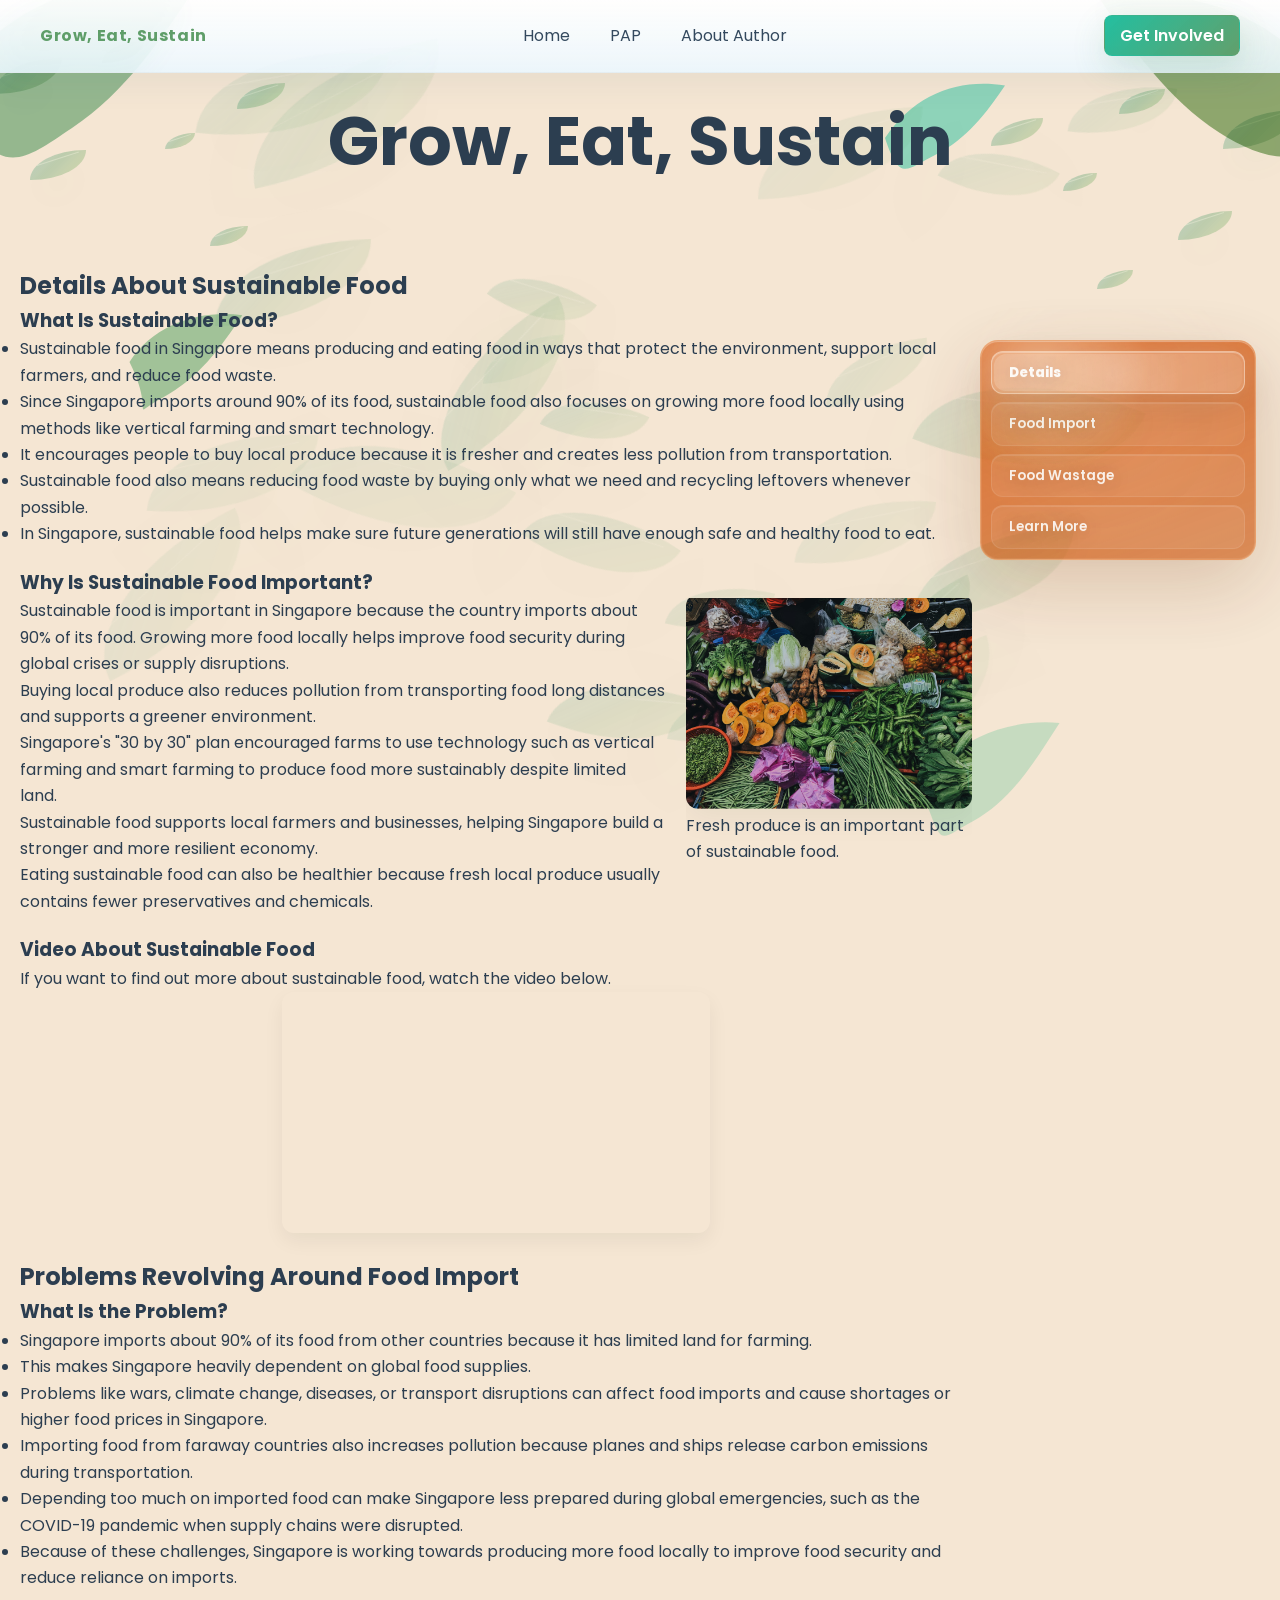
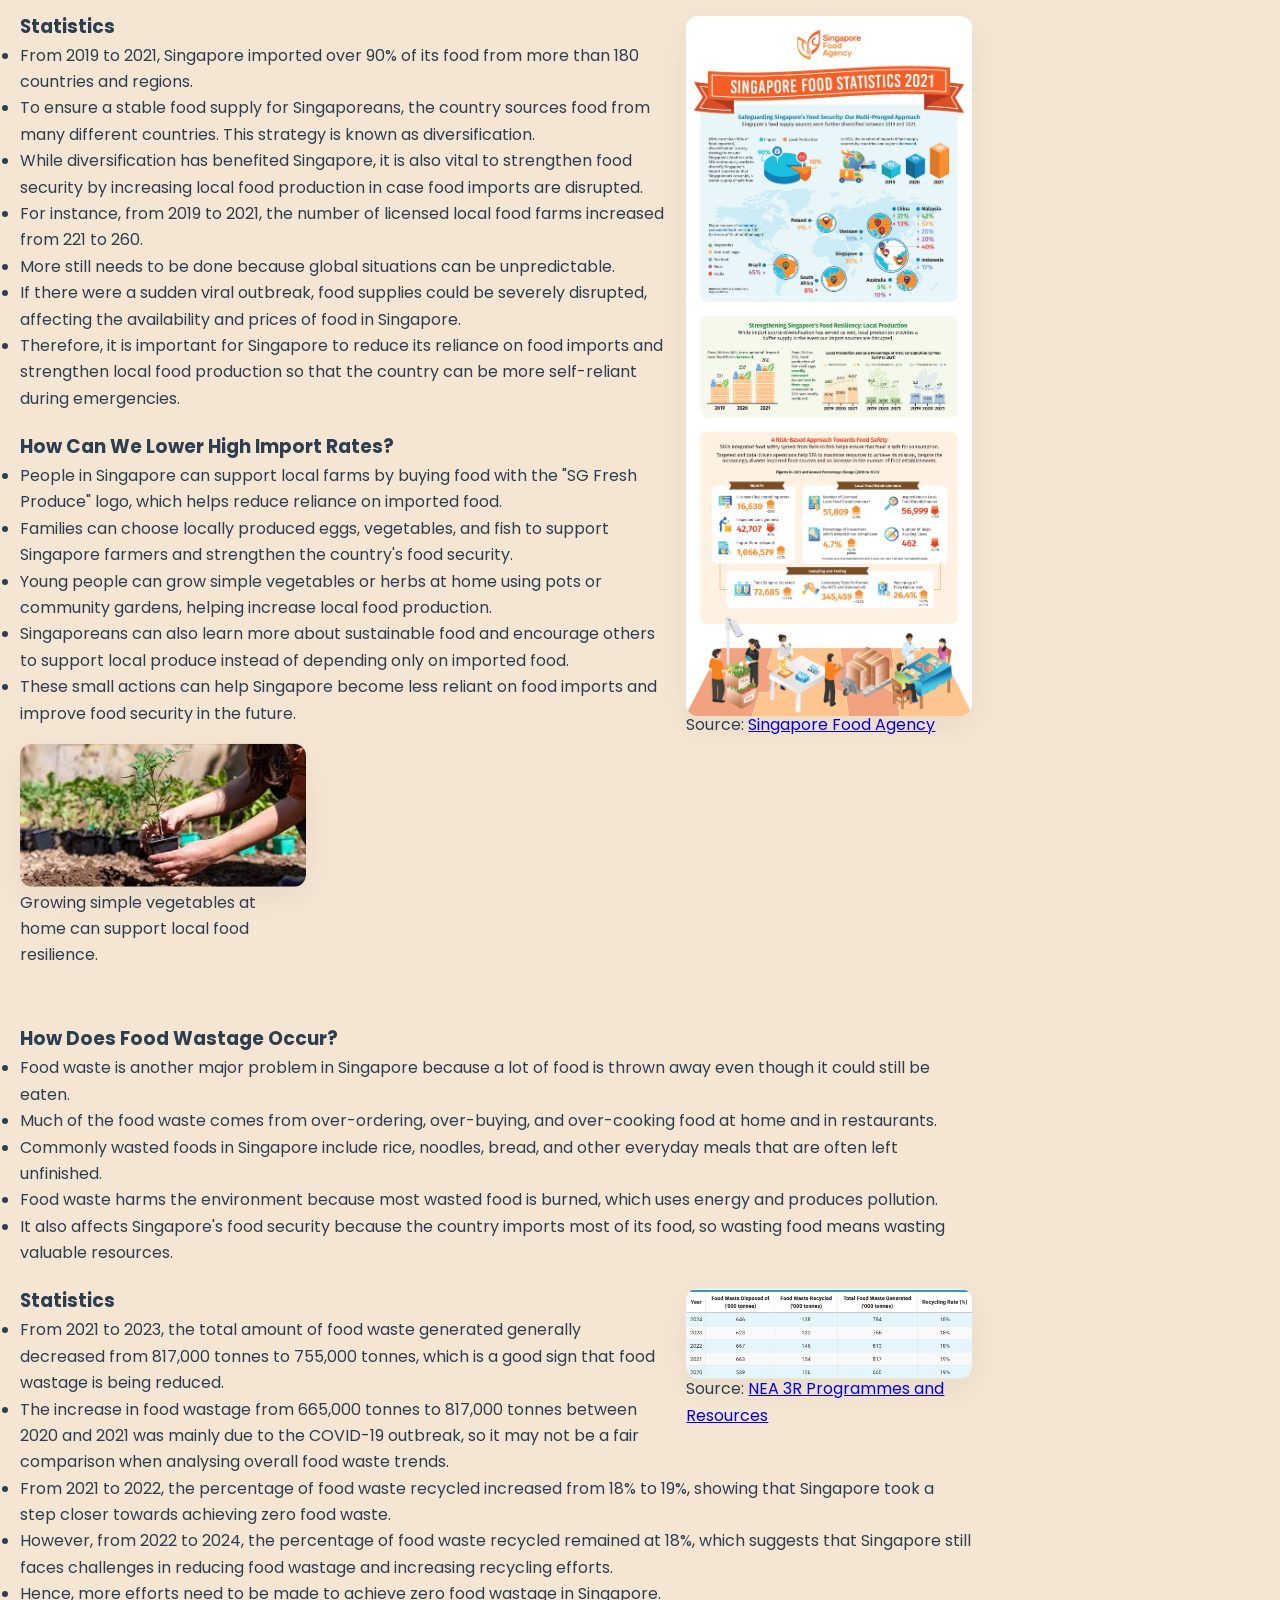
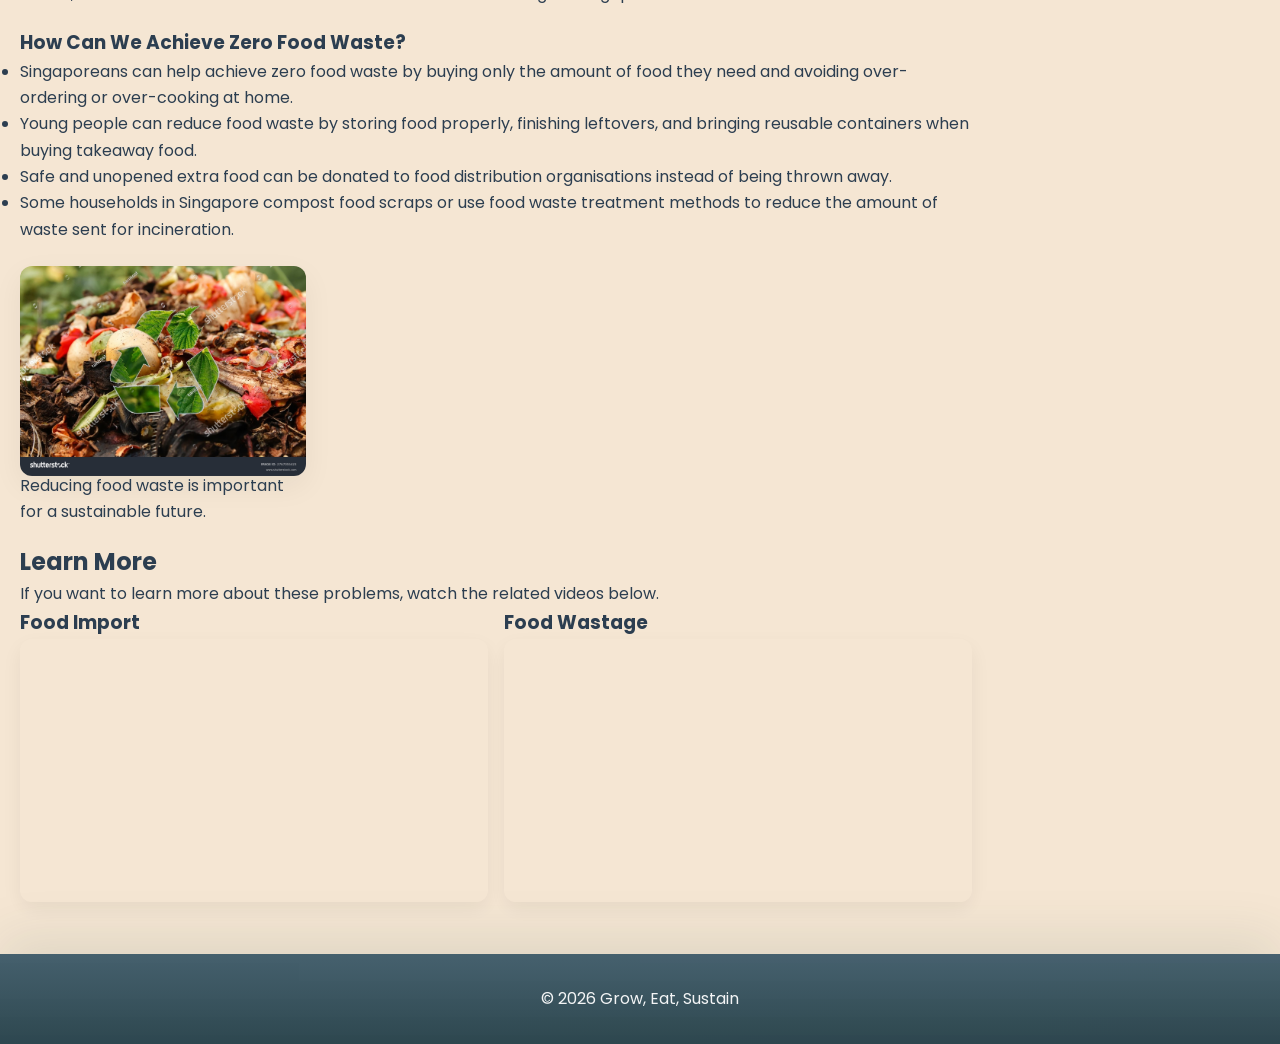
==== index.html @ 99695f53 "Add files via upload" ====
<!DOCTYPE html>
<!--
======================================================
HOME PAGE HTML: "GROW, EAT, SUSTAIN"
======================================================

PURPOSE:
This file builds the Home page structure. HTML is the skeleton of the website:
it decides what content exists and how that content is grouped.

HOW THIS PAGE CONNECTS TO THE REST OF THE PROJECT:
- styles_home.css controls the Home page's base layout and colors.
- ../motion.css adds shared animations, reveal effects, hover polish, leaves,
  parallax, and floating navigation styling.
- ../animations.js adds interactive behavior such as smooth scrolling,
  IntersectionObserver reveal animations, magnetic hover effects, and generated
  background leaves.

BEGINNER IDEA:
HTML does not "animate" by itself. It provides elements with class names and ids.
CSS and JavaScript use those class names and ids to style and control the page.
-->
<html lang="en">
<!-- `lang="en"` tells browsers and screen readers that this page is written in English. -->

<head>
    <!-- The head contains information the browser needs before showing the page. -->
    <meta charset="UTF-8">
    <!-- This makes the layout scale properly on phones and tablets. -->
    <meta name="viewport" content="width=device-width, initial-scale=1.0">
    <title>Grow, Eat, Sustain - Home</title>
    <!-- Transparent PNG favicon so the browser tab icon does not show the old checkerboard background. -->
    <link rel="icon" type="image/png" href="Images/Website_icon_transparent.png">
    <!-- The title appears in the browser tab and helps search engines identify the page. -->
    <!-- This temporary class lets CSS hide animated elements until JavaScript is ready. -->
    <script>document.documentElement.classList.add('motion-preload');window.setTimeout(function(){document.documentElement.classList.remove('motion-preload');},1500);</script>
    <!--
    This inline script runs immediately before the page is visible.
    It adds `motion-preload` to <html>, which lets motion.css hide reveal elements
    briefly so they do not flash in the wrong position before animations load.
    The timeout removes the class after 1.5 seconds as a fallback in case the
    main JavaScript file loads slowly.
    -->
    <!-- Page-specific styles for the home page. -->
    <link rel="stylesheet" href="css/styles_home.css">
    <!-- Shared animation and motion styles used across the whole website. -->
    <link rel="stylesheet" href="css/motion.css">
    <!-- Shared JavaScript that controls reveal animations, smooth scrolling, leaves, and hover effects. -->
    <script src="js/animations.js" defer></script>
</head>

<body class="motion-page-home">
        <!--
        The body contains everything visible on the page.
        `motion-page-home` is a page-identity class. motion.css and animations.js
        use it to choose Home-style decorative motion.
        -->
        <!-- Inline decorative leaves so animations are visible without external files -->
        <div class="leaf-left" aria-hidden="true">
            <!-- `aria-hidden="true"` means screen readers ignore this decorative leaf. -->
            <svg viewBox="0 0 200 200" xmlns="http://www.w3.org/2000/svg" preserveAspectRatio="xMidYMid meet">
                <!-- SVG draws a scalable leaf shape directly in the HTML. -->
                <g fill="#5F9E69">
                    <path d="M10 100c30-50 90-70 140-60-20 30-40 60-70 80S40 150 10 100z" opacity="0.95"/>
                </g>
            </svg>
        </div>
        <div class="leaf-right" aria-hidden="true">
            <svg viewBox="0 0 200 200" xmlns="http://www.w3.org/2000/svg" preserveAspectRatio="xMidYMid meet">
                <g fill="#548235">
                    <path d="M190 90c-28-45-80-64-130-55 18 28 38 56 66 74s58 24 64-19z" opacity="0.95"/>
                </g>
            </svg>
        </div>
        <div class="leaf-sm" aria-hidden="true">
            <svg viewBox="0 0 120 120" xmlns="http://www.w3.org/2000/svg" preserveAspectRatio="xMidYMid meet">
                <g fill="#1abc9c">
                    <path d="M10 60c20-30 50-40 80-35-12 18-26 36-46 46S20 90 10 60z" opacity="0.7"/>
                </g>
            </svg>
        </div>
        <div class="leaf-mid" aria-hidden="true">
            <svg viewBox="0 0 160 160" xmlns="http://www.w3.org/2000/svg" preserveAspectRatio="xMidYMid meet">
                <g fill="#78b17c">
                    <path d="M20 80c18-28 52-38 82-34-16 24-32 46-58 60S40 120 20 80z" opacity="0.82"/>
                </g>
            </svg>
        </div>
        <div class="leaf-bottom" aria-hidden="true">
            <svg viewBox="0 0 180 180" xmlns="http://www.w3.org/2000/svg" preserveAspectRatio="xMidYMid meet">
                <g fill="#a2d3b2">
                    <path d="M20 90c24-36 62-48 96-45-18 28-34 54-60 68S36 132 20 90z" opacity="0.75"/>
                </g>
            </svg>
        </div>
    <!-- Header = top part of the page with the main navigation and page title. -->
    <header>
        <!--
        The header is a semantic landmark. It tells browsers, assistive technology,
        and future developers that this is the introductory/top area of the page.
        -->
        <div class="site-nav">
            <!-- `.site-nav` is the sticky navigation bar styled by CSS. -->
            <div class="container nav-inner">
                <!-- `.container` limits width; `.nav-inner` arranges nav items in a row. -->
                <div class="brand">Grow, Eat, Sustain</div>
                <!-- The brand text acts like the website identity/logo. -->
                <!-- Main navigation links to the other pages. -->
                <nav class="nav-links" aria-label="Main navigation">
                    <!--
                    `<nav>` marks a navigation region.
                    `aria-label` gives the nav a clear name for screen-reader users.
                    -->
                    <a href="index.html" aria-current="page">Home</a>
                    <!-- `aria-current="page"` marks this as the current page. -->
                    <a href="pap.html">PAP</a>
                    <a href="about_me.html">About Author</a>
                </nav>
                <!-- Header action button. -->
                <div class="nav-actions">
                    <a class="btn cta-button" href="get_involved.html">Get Involved</a>
                </div>
            </div>
        </div>

        <div class="container">
            <h1>Grow, Eat, Sustain</h1>
            <!-- h1 is the most important heading on the page. Each page should generally have one main h1. -->

            <!-- Floating page navigation jumps to sections on this same page. -->
            <nav class="nav-links floating-page-nav floating-page-nav--pap" aria-label="Home sections">
                <!--
                These links point to ids lower on the same page.
                Example: href="#details" scrolls to <section id="details">.
                animations.js intercepts these clicks and smooth-scrolls to the section.
                -->
                <a href="#details">Details</a>
                <a href="#food-import">Food Import</a>
                <a href="#food-wastage">Food Wastage</a>
                <a href="#learn-more">Learn More</a>
            </nav>
        </div>
    </header>

    <!-- Main holds the unique content of this page. -->
    <main class="container">
        <!--
        `<main>` is the primary page content. Screen readers can jump directly
        to it, which improves accessibility.
        -->
        <!-- Each section has an id so the floating nav can scroll to it. -->
        <section id="details">
            <!--
            `id="details"` creates an anchor target.
            The floating nav link `href="#details"` uses this id.
            -->
            <h2>Details About Sustainable Food</h2>
            <!-- h2 starts a major page section under the h1. -->

            <!-- Article groups one related block of text. -->
            <article>
                <!-- `<article>` groups a self-contained content block with its own heading. -->
                <h3>What Is Sustainable Food?</h3>
                <!-- h3 is a subheading inside this article. -->
                <ul>
                    <!-- `<ul>` is an unordered list. Each `<li>` is one bullet point. -->
                    <li>Sustainable food in Singapore means producing and eating food in ways that protect the environment, support local farmers, and reduce food waste.</li>
                    <li>Since Singapore imports around 90% of its food, sustainable food also focuses on growing more food locally using methods like vertical farming and smart technology.</li>
                    <li>It encourages people to buy local produce because it is fresher and creates less pollution from transportation.</li>
                    <li>Sustainable food also means reducing food waste by buying only what we need and recycling leftovers whenever possible.</li>
                    <li>In Singapore, sustainable food helps make sure future generations will still have enough safe and healthy food to eat.</li>
                </ul>
            </article>

            <article>
                <h3>Why Is Sustainable Food Important?</h3>
                <!-- Figure groups an image with its caption. -->
                <figure class="media-left">
                    <!--
                    `<figure>` keeps an image and caption together semantically.
                    `media-left` tells CSS to float this image left on larger screens.
                    -->
                    <img class="img-rounded" src="Images/Vegetables.jpg" alt="Fresh vegetables" loading="lazy">
                    <!--
                    `alt` describes the image for screen readers and broken-image cases.
                    `loading="lazy"` lets the browser delay loading until the image is near the viewport.
                    `.img-rounded` adds rounded corners and shared motion styling.
                    -->
                    <figcaption>Fresh produce is an important part of sustainable food.</figcaption>
                    <!-- figcaption provides visible context for the image. -->
                </figure>
                <p>
                    Sustainable food is important in Singapore because the country imports about
                    90% of its food. Growing more food locally helps improve food security during
                    global crises or supply disruptions.
                </p>
                <p>
                    Buying local produce also reduces pollution from transporting food long distances
                    and supports a greener environment.
                </p>
                <p>
                    Singapore's "30 by 30" plan encouraged farms to use technology such as vertical
                    farming and smart farming to produce food more sustainably despite limited land.
                </p>
                <p>
                    Sustainable food supports local farmers and businesses, helping Singapore build
                    a stronger and more resilient economy.
                </p>
                <p>
                    Eating sustainable food can also be healthier because fresh local produce usually
                    contains fewer preservatives and chemicals.
                </p>
            </article>

            <article>
                <h3>Video About Sustainable Food</h3>
                <p>If you want to find out more about sustainable food, watch the video below.</p>

                <!-- This wrapper keeps the YouTube iframe in a 16:9 video shape. -->
                <div class="responsive-media first-video">
                    <!--
                    `.responsive-media` uses CSS aspect-ratio so the embedded video
                    remains widescreen as the page width changes.
                    -->
                    <iframe
                        src="https://www.youtube.com/embed/eVuMNRoH4p4?si=Lj7nWc0ORJCQiNsV"
                        title="Video about sustainable food"
                        allowfullscreen>
                        <!--
                        iframe embeds another webpage, in this case a YouTube video.
                        `title` helps screen readers identify the video.
                        `allowfullscreen` lets users expand the video.
                        -->
                    </iframe>
                </div>
            </article>
        </section>

        <section id="food-import">
            <h2>Problems Revolving Around Food Import</h2>

            <article>
                <h3>What Is the Problem?</h3>
                <ul>
                    <li>Singapore imports about 90% of its food from other countries because it has limited land for farming.</li>
                    <li>This makes Singapore heavily dependent on global food supplies.</li>
                    <li>Problems like wars, climate change, diseases, or transport disruptions can affect food imports and cause shortages or higher food prices in Singapore.</li>
                    <li>Importing food from faraway countries also increases pollution because planes and ships release carbon emissions during transportation.</li>
                    <li>Depending too much on imported food can make Singapore less prepared during global emergencies, such as the COVID-19 pandemic when supply chains were disrupted.</li>
                    <li>Because of these challenges, Singapore is working towards producing more food locally to improve food security and reduce reliance on imports.</li>
                </ul>
            </article>

            <figure class="media-right">
                <!-- `media-right` floats this figure to the right on desktop. -->
                <img class="img-rounded" src="Images/Food_import_infographics.jpg" alt="Infographic about Singapore food imports" loading="lazy">
                <figcaption>
                    Source:
                    <a href="https://www.sfa.gov.sg/docs/default-source/publication/sg-food-statistics/sgfs_infographic.pdf#:~:text=sources%20by%20countries%20and%20regions,continuously%20works%20to%20diversify%20Singapore%E2%80%99s"
                       target="_blank"
                       rel="noopener noreferrer">
                        <!--
                        `target="_blank"` opens the source in a new tab.
                        `rel="noopener noreferrer"` protects the original page from the new tab.
                        -->
                        Singapore Food Agency
                    </a>
                </figcaption>
            </figure>

            <article>
                <h3>Statistics</h3>
                <ul>
                    <li>From 2019 to 2021, Singapore imported over 90% of its food from more than 180 countries and regions.</li>
                    <li>To ensure a stable food supply for Singaporeans, the country sources food from many different countries. This strategy is known as diversification.</li>
                    <li>While diversification has benefited Singapore, it is also vital to strengthen food security by increasing local food production in case food imports are disrupted.</li>
                    <li>For instance, from 2019 to 2021, the number of licensed local food farms increased from 221 to 260.</li>
                    <li>More still needs to be done because global situations can be unpredictable.</li>
                    <li>If there were a sudden viral outbreak, food supplies could be severely disrupted, affecting the availability and prices of food in Singapore.</li>
                    <li>Therefore, it is important for Singapore to reduce its reliance on food imports and strengthen local food production so that the country can be more self-reliant during emergencies.</li>
                </ul>
            </article>

            <article>
                <h3>How Can We Lower High Import Rates?</h3>
                <ul>
                    <li>People in Singapore can support local farms by buying food with the "SG Fresh Produce" logo, which helps reduce reliance on imported food.</li>
                    <li>Families can choose locally produced eggs, vegetables, and fish to support Singapore farmers and strengthen the country's food security.</li>
                    <li>Young people can grow simple vegetables or herbs at home using pots or community gardens, helping increase local food production.</li>
                    <li>Singaporeans can also learn more about sustainable food and encourage others to support local produce instead of depending only on imported food.</li>
                    <li>These small actions can help Singapore become less reliant on food imports and improve food security in the future.</li>
                </ul>
            </article>

            <figure class="media-left">
                <img class="img-rounded" src="Images/person_planting_tomato.jpg" alt="A person planting a tomato plant" loading="lazy">
                <figcaption>Growing simple vegetables at home can support local food resilience.</figcaption>
            </figure>
        </section>

        <section id="food-wastage">
            <h2>Problems Revolving Around Food Wastage</h2>

            <article>
                <h3>How Does Food Wastage Occur?</h3>
                <ul>
                    <li>Food waste is another major problem in Singapore because a lot of food is thrown away even though it could still be eaten.</li>
                    <li>Much of the food waste comes from over-ordering, over-buying, and over-cooking food at home and in restaurants.</li>
                    <li>Commonly wasted foods in Singapore include rice, noodles, bread, and other everyday meals that are often left unfinished.</li>
                    <li>Food waste harms the environment because most wasted food is burned, which uses energy and produces pollution.</li>
                    <li>It also affects Singapore's food security because the country imports most of its food, so wasting food means wasting valuable resources.</li>
                </ul>
            </article>

            <article>
                <!--
                This figure shows the food wastage statistics infographic beside the Statistics text.
                `source-media` keeps the source link clickable even with the page animation effects.
                -->
                <figure class="media-left source-media">
                    <img class="img-rounded" src="Images/Food_waste_infographics.png" alt="Infographic about food wastage in Singapore" loading="lazy">
                    <figcaption>
                        Source:
                        <!-- The source link opens the NEA reference in a new tab. -->
                        <a href="https://www.nea.gov.sg/our-services/waste-management/3r-programmes-and-resources/food-waste-management"
                           target="_blank"
                           rel="noopener noreferrer">
                            NEA 3R Programmes and Resources
                        </a>
                    </figcaption>
                </figure>
                <h3>Statistics</h3>
                <ul>
                    <li>From 2021 to 2023, the total amount of food waste generated generally decreased from 817,000 tonnes to 755,000 tonnes, which is a good sign that food wastage is being reduced.</li>
                    <li>The increase in food wastage from 665,000 tonnes to 817,000 tonnes between 2020 and 2021 was mainly due to the COVID-19 outbreak, so it may not be a fair comparison when analysing overall food waste trends.</li>
                    <li>From 2021 to 2022, the percentage of food waste recycled increased from 18% to 19%, showing that Singapore took a step closer towards achieving zero food waste.</li>
                    <li>However, from 2022 to 2024, the percentage of food waste recycled remained at 18%, which suggests that Singapore still faces challenges in reducing food wastage and increasing recycling efforts.</li>
                    <li>Hence, more efforts need to be made to achieve zero food wastage in Singapore.</li>
                </ul>
            </article>

            <article>
                <h3>How Can We Achieve Zero Food Waste?</h3>
                <ul>
                    <li>Singaporeans can help achieve zero food waste by buying only the amount of food they need and avoiding over-ordering or over-cooking at home.</li>
                    <li>Young people can reduce food waste by storing food properly, finishing leftovers, and bringing reusable containers when buying takeaway food.</li>
                    <li>Safe and unopened extra food can be donated to food distribution organisations instead of being thrown away.</li>
                    <li>Some households in Singapore compost food scraps or use food waste treatment methods to reduce the amount of waste sent for incineration.</li>
                </ul>
            </article>
            <figure class="media-left">
                <img class="img-rounded" src="Images/recycling_food_waste.jpg" alt="Recycling food waste" loading="lazy">
                <figcaption>Reducing food waste is important for a sustainable future.</figcaption>
            </figure>
        </section>

        <section id="learn-more">
            <h2>Learn More</h2>
            <p>If you want to learn more about these problems, watch the related videos below.</p>

            <!-- Video grid places two video cards beside each other on large screens. -->
            <div class="video-grid">
              <!--
              `.video-grid` becomes a two-column CSS grid on larger screens.
              On smaller screens, CSS can stack or shrink content so videos remain usable.
              animations.js also staggers children of `.video-grid`.
              -->
              <article>
                  <h3>Food Import</h3>
                  <div class="responsive-media">
                      <iframe
                          src="https://www.youtube.com/embed/a_4lU_xzKX0?si=gn2KQjLVguy3ta2W"
                          title="Video about food import"
                          allowfullscreen>
                      </iframe>
                  </div>
              </article>

              <article>
                  <h3>Food Wastage</h3>
                  <div class="responsive-media">
                      <iframe
                          src="https://www.youtube.com/embed/zd2GOpsLFaU?si=b9UUdEoO6I1UcrRD"
                          title="Video about food wastage"
                          allowfullscreen>
                      </iframe>
                  </div>
              </article>
            </div>
        </section>
    </main>

    <!-- Footer = bottom bar shown after the main content. -->
    <footer>
        <!-- Footer is a semantic landmark for closing/copyright information. -->
        <p>&copy; 2026 Grow, Eat, Sustain</p>
        <!-- `&copy;` renders the copyright symbol. -->
    </footer>
</body>

</html>
---- css/styles_home.css ----
@import url('https://fonts.googleapis.com/css2?family=Poppins:wght@400;600;700&display=swap');

/* Beginner note:
   This CSS file controls the Home page only.
   CSS selectors choose HTML elements, and the rules inside { } decide how they look. */
/*
======================================================
HOME PAGE CSS BEGINNER WALKTHROUGH
======================================================

PURPOSE:
This file controls the Home page's base design: colors, typography, spacing,
navigation layout, images, videos, floating figures, cards, and responsive rules.

HOW IT CONNECTS:
- index.html provides the elements and class names.
- styles_home.css gives those elements their main layout and visual design.
- ../motion.css adds shared animation behavior on top.
- ../animations.js adds classes and CSS variables that both CSS files can read.

IMPORTANT:
This file is page-specific. If another page has similar class names, it may have
its own CSS file with similar rules.
*/

/* ===== GLOBAL :root & BASE ===== */
/*
======================================================
GLOBAL VARIABLES AND BASE RESET
======================================================

PURPOSE:
The top of a CSS file usually defines shared colors, sizes, and baseline element
behavior. This keeps the design consistent.
*/
:root{
	/* Variables store reusable values so colors and sizes stay consistent. */
	--color-background: #f5e6d3; /* warm beige */
	--color-primary: #5F9E69; /* sage/forest green */
	--color-primary-2: #548235;
	--color-accent: #1abc9c; /* mint */
	--color-dark: #34495E; /* slate/teal accent */
	--color-text: #2c3e50;
	--color-muted: #6b6b6b;
	--white: #ffffff;
	--card-shadow: rgba(20,30,20,0.06);
	--glass: rgba(255,255,255,0.8);
	--radius-lg: 20px;
	--radius-md: 12px;
	--max-width: 1200px;
}

/* Reset */
/* The reset removes browser default spacing so the design starts from a clean base. */
/*
Browsers add default margin and padding to many elements. Resetting them makes
the page easier to design because every element starts from a predictable state.
*/
*{box-sizing:border-box;margin:0;padding:0}
/*
`box-sizing: border-box` means an element's width includes padding and border.
This makes layout math much easier for beginners and professionals.
*/
html,body{height:100%;display:flex;flex-direction:column}
/*
The body is a vertical flex container so `main{flex:1}` can push the footer
toward the bottom when content is short.
*/
body{
	font-family: 'Poppins', system-ui, -apple-system, 'Segoe UI', Roboto, 'Helvetica Neue', Arial, sans-serif;
	background:var(--color-background);
	color:var(--color-text);
	line-height:1.65;
	-webkit-font-smoothing:antialiased;
}
main{flex:1}
/* `flex:1` lets main content grow and fill available vertical space. */

img,picture,video,iframe{max-width:100%;display:block}
/*
Media should not overflow its container.
`display:block` removes small inline spacing gaps under images/iframes.
*/
.container{max-width:var(--max-width);margin:0 auto;padding:2rem 1.25rem}
/*
`.container` centers content and prevents text from stretching too wide.
The side padding keeps content away from screen edges on mobile.
*/

/* ===== NAVBAR ===== */
/* The nav bar is sticky, so it stays visible at the top while scrolling. */
/*
======================================================
HOME NAVIGATION BAR
======================================================

PURPOSE:
The navigation provides links to the main pages and a call-to-action button.

HOW IT WORKS:
`.site-nav` sticks to the top. `.nav-inner` arranges brand, links, and button.
Hover underline effects are created with the `::after` pseudo-element.
*/
.site-nav{position:sticky;top:0;z-index:100;background:rgba(255,255,255,0.72);backdrop-filter:blur(6px);border-bottom:1px solid rgba(20,30,20,0.04)}
.site-nav .nav-inner{display:flex;align-items:center;justify-content:space-between;gap:1rem;padding:0.85rem 0}
.brand{font-weight:700;color:var(--color-primary);letter-spacing:0.6px}
.nav-links{display:flex;gap:1rem;align-items:center}
.nav-links a{color:var(--color-dark);text-decoration:none;position:relative;padding:0.25rem;transition:color .22s ease}
.nav-links a::after{content:'';position:absolute;left:0;right:0;bottom:-6px;height:2px;background:var(--color-accent);transform:scaleX(0);transform-origin:left;transition:transform .24s ease}
/* The underline starts scaled to zero, then expands on hover. */
.nav-links a:hover{color:var(--color-primary)}
.nav-links a:hover::after{transform:scaleX(1)}
.nav-actions{display:flex;gap:.5rem}
.btn{display:inline-flex;align-items:center;gap:.5rem;padding:.55rem .9rem;border-radius:8px;border:0;cursor:pointer;transition:transform .18s ease,box-shadow .18s ease,background-color .18s ease}
.btn--ghost{background:transparent;color:var(--color-primary);border:1px solid rgba(95,158,105,0.12)}
.cta-button{background:var(--color-primary);color:var(--white);box-shadow:0 10px 30px rgba(94,158,105,0.12)}
.btn:hover,.cta-button:hover{transform:translateY(-2px);box-shadow:0 16px 32px rgba(94,158,105,0.16)}
.btn:focus-visible,.cta-button:focus-visible{outline:3px solid rgba(95,158,105,0.24);outline-offset:3px}
.btn:active,.cta-button:active{transform:scale(.98)}

/* ===== HOME: LEAF BACKGROUNDS & KEYFRAMES ===== */
/* These older inline/background leaves add extra decoration behind the page content. */
/*
======================================================
HOME DECORATIVE LEAVES
======================================================

PURPOSE:
These rules position and animate leaf decorations. Some are inline SVGs in the
HTML, while these classes provide position, size, and motion.

WHY POINTER-EVENTS IS NONE:
Leaves should never block clicks on links, buttons, or videos.
*/
.leaf-left,.leaf-right{position:absolute;top:-20px;width:360px;height:360px;background-repeat:no-repeat;background-size:contain;opacity:.95;pointer-events:none;z-index:0}
.leaf-left{left:-40px;animation:floatLeafLeft 12s ease-in-out infinite alternate}
.leaf-right{right:-40px;animation:floatLeafRight 14s ease-in-out infinite alternate}
@keyframes floatLeafLeft{
	/* This animation gently shifts and rotates the left leaf over time. */
	0%{transform:translate(0,0) rotate(0deg);opacity:0.95}
	50%{transform:translate(-12px,22px) rotate(-6deg);opacity:0.82}
	100%{transform:translate(0,0) rotate(0deg);opacity:0.95}
}
@keyframes floatLeafRight{
	/* This animation mirrors the idea for the right leaf. */
	0%{transform:translate(0,0) rotate(0deg);opacity:0.95}
	50%{transform:translate(10px,18px) rotate(5deg);opacity:0.84}
	100%{transform:translate(0,0) rotate(0deg);opacity:0.95}
}

/* smaller, subtler leaf */
.leaf-sm{position:absolute;top:10px;right:20%;width:180px;height:180px;background-size:contain;opacity:.8;z-index:0;animation:floatLeafTiny 9s ease-in-out infinite alternate}
.leaf-mid{position:absolute;top:28%;left:8%;width:220px;height:220px;opacity:.82;pointer-events:none;z-index:0;animation:floatLeafMid 13s ease-in-out infinite alternate}
.leaf-bottom{position:absolute;bottom:-18px;right:10%;width:260px;height:260px;opacity:.75;pointer-events:none;z-index:0;animation:floatLeafBottom 16s ease-in-out infinite alternate}
@keyframes floatLeafTiny{0%{transform:translateY(0) rotate(0)}50%{transform:translateY(10px) rotate(-4deg)}100%{transform:translateY(0) rotate(0)}}
@keyframes floatLeafMid{0%{transform:translate(0,0) rotate(0)}50%{transform:translate(-18px,24px) rotate(-7deg)}100%{transform:translate(0,0) rotate(0)}}
@keyframes floatLeafBottom{0%{transform:translate(0,0) rotate(0)}50%{transform:translate(12px,-18px) rotate(6deg)}100%{transform:translate(0,0) rotate(0)}}

/* ===== HERO ===== */
/*
The `.hero` rules are available for a hero section style.
Even if the current HTML does not use every hero class, keeping them here lets
the page support a large introduction block if needed.
*/
.hero{min-height:72vh;display:flex;align-items:center;padding:3rem;border-radius:var(--radius-lg);background:linear-gradient(180deg,rgba(255,255,255,0.6),rgba(245,245,240,0.6));box-shadow:0 8px 24px var(--card-shadow);margin:1.5rem 0}

/* ===== HEADER MATCH BACKGROUND ===== */
/* header transparent so decorative leaves are visible at edges */
header{background:transparent}
/* Center the Home page title area and keep the title 25% larger than its earlier size. */
header > .container:not(.nav-inner){text-align:center}
header > .container:not(.nav-inner) > h1{font-size:clamp(2.5rem,5.625vw,4.25rem);line-height:1.08;margin-inline:auto}
header > .container:not(.nav-inner) > p{font-size:clamp(1.05rem,2vw,1.5rem);max-width:62ch;margin-inline:auto}
.hero-inner{display:flex;gap:2rem;align-items:center;width:100%}
.hero-copy{flex:1}
.hero h1{font-size:clamp(2rem,4.5vw,3.4rem);font-weight:700;letter-spacing:0.6px;color:var(--color-primary);margin-bottom:.6rem}
.hero p{color:var(--color-muted);font-size:1.05rem;max-width:60ch;margin-bottom:1rem}

/* ===== GRID CARDS ===== */
/*
CSS Grid creates responsive columns automatically.
`repeat(auto-fit,minmax(300px,1fr))` means:
- make as many columns as fit
- each column should be at least 300px
- extra space is shared evenly
*/
.cards{display:grid;grid-template-columns:repeat(auto-fit,minmax(300px,1fr));gap:1.25rem;margin:2rem 0}
.card{background:var(--white);border-radius:var(--radius-md);padding:1.25rem;box-shadow:0 12px 30px var(--card-shadow);transition:transform .28s cubic-bezier(.2,.9,.2,1),box-shadow .28s ease}
.card:hover{transform:translateY(-6px);box-shadow:0 24px 48px rgba(20,30,20,0.09)}
.card h4{margin-bottom:.5rem;color:var(--color-primary);font-weight:600}
.card p{color:var(--color-muted)}

/* ===== MEDIA (VIDEOS & IFRAME) ===== */
/* aspect-ratio keeps videos in a widescreen rectangle even when the page width changes. */
/*
The responsive media wrapper prevents YouTube iframes from becoming too tall,
too short, or distorted as screen width changes.
*/
.responsive-media{position:relative;width:100%;aspect-ratio:16/9;border-radius:12px;overflow:hidden;box-shadow:0 8px 20px rgba(20,30,20,0.06)}
.responsive-media iframe,.responsive-media video{position:static;width:100%;height:100%;border:0;display:block}
.responsive-media.first-video{width:45%;margin:0 auto}

/* ===== IMAGES ===== */
.img-rounded{border-radius:12px;box-shadow:0 10px 30px rgba(20,30,20,0.06);transition:transform .32s ease}
.img-rounded:hover{transform:scale(1.02)}

/* ===== MEDIA WRAP & ALTERNATING FIGURES ===== */
/*
======================================================
FLOATING FIGURES BESIDE TEXT
======================================================

PURPOSE:
On larger screens, images float beside text to create a magazine-style layout.

RESPONSIVE BEHAVIOR:
The media query below removes floats on screens under 768px so images stack
above/below text. This avoids narrow squeezed text on phones.
*/
section article{margin-bottom:1.25rem;overflow:visible}
section article figure{width:clamp(180px,30%,320px);float:left;margin:0 1.25rem 1rem 0;shape-outside:inset(0);-webkit-shape-outside:inset(0);shape-margin:12px;overflow:hidden}
section article figure img{width:100%;height:auto;display:block;border-radius:12px}
section article:nth-of-type(even) figure{float:right;margin:0 0 1rem 1.25rem}

/* utility classes if HTML uses them */
.media-left{float:left;margin:0 1.25rem 1rem 0;width:clamp(180px,30%,320px)}
.media-right{float:right;margin:0 0 1rem 1.25rem;width:clamp(180px,30%,320px)}
/* `source-media` is used for figures with important caption links.
   These rules keep the source link clickable above animation/hover layers. */
.source-media{overflow:visible;pointer-events:auto}
.source-media figcaption{position:relative;z-index:3;pointer-events:auto}
.source-media a{position:relative;z-index:4;pointer-events:auto}
.motion-enabled .source-media.reveal-item{pointer-events:auto}

@media(max-width:768px){section article figure, .media-left, .media-right{float:none;width:100%;margin:0 0 1rem 0;shape-outside:none}}
/* On tablets/phones, full-width images are easier to read and tap around. */

/* ===== LISTS ===== */
.fancy-list{list-style:none;padding-left:0;display:grid;gap:.6rem}
.fancy-list li{padding-left:1.25rem;position:relative;color:var(--color-muted)}
.fancy-list li::before{content:'•';position:absolute;left:0;color:var(--color-primary);font-weight:700}

/* ===== FOOTER ===== */
footer{background:linear-gradient(180deg,var(--color-dark),rgba(52,73,94,0.9));color:rgba(255,255,255,0.92);padding:2rem 0;border-radius:12px;text-align:center;margin-top:auto}
footer p{margin:0}

/* ===== ANIMATIONS & KEYFRAMES ===== */
@keyframes slideIn{from{opacity:0;transform:translateX(30px)}to{opacity:1;transform:translateX(0)}}
.fade-in{animation:slideIn .6s ease both}

/* ===== VIDEO GRID (Learn More) ===== */
/*
The Learn More videos use a two-column grid on larger screens.
The minmax value prevents videos from becoming too narrow.
*/
.video-grid{display:grid;grid-template-columns:repeat(2,minmax(280px,1fr));gap:1rem;align-items:start}
.video-grid .responsive-media{width:100%}

/* Featured single video (centered, constrained) */
.responsive-media.featured{max-width:45%;margin:0 auto}
@media(max-width:768px){.responsive-media.featured{max-width:100%}}

/* ensure section headings don't sit beside floats */
section > h2{clear:both;display:block;margin-top:1.5rem}

/* ===== RESPONSIVE ===== */
/*
======================================================
HOME RESPONSIVE BREAKPOINTS
======================================================

max-width: 768px:
Tablet/phone layout. Hero becomes shorter, nav spacing tightens, and decorative
leaves are hidden so they do not crowd the screen.

max-width: 480px:
Small phone layout. Padding and headings shrink, and the CTA button becomes full
width for easier tapping.
*/
@media(max-width:768px){.hero{min-height:56vh;padding:2rem}.hero-inner{flex-direction:column}.nav-links{gap:.6rem}.leaf-left,.leaf-right,.leaf-sm,.leaf-mid,.leaf-bottom{display:none}}
@media(max-width:480px){.container{padding:1.25rem}.hero{padding:1.25rem;border-radius:12px}.hero h1{font-size:1.6rem}.cta-button{width:100%;justify-content:center}}

/* ===== PAGE-SPECIFIC HELPERS (HOME) ===== */
/* This copied floating nav styling gives the Home page the same side menu look as PAP. */
/*
======================================================
HOME FLOATING SECTION NAVIGATION
======================================================

PURPOSE:
This styles the Home page's section jump menu. It is similar to the PAP menu,
so it uses the same `floating-page-nav--pap` modifier class.

HOW JAVASCRIPT CONNECTS:
animations.js updates active link classes and CSS variables when the user scrolls
or clicks section links.
*/
.floating-page-nav.floating-page-nav--pap{--floating-nav-orange:#d54e00;--floating-nav-dark:#2f1b0c;--floating-nav-text:rgba(255,255,255,0.92);--floating-nav-active-top:0.62rem;--floating-nav-active-height:2.75rem;position:fixed;top:50%;right:24px;z-index:5000;display:flex;flex-direction:column;align-items:stretch;gap:0.5rem;width:min(17.25rem,calc(100vw - 2rem));padding:0.62rem;border:1px solid rgba(255,201,150,0.38);border-radius:18px;background:radial-gradient(circle at 22% 12%, rgba(255,225,190,0.42), transparent 38%), linear-gradient(160deg, rgba(213,78,0,0.92), rgba(199,76,0,0.72));box-shadow:0 24px 74px rgba(109,46,5,0.24),0 0 0 1px rgba(255,255,255,0.08) inset,0 1px 0 rgba(255,255,255,0.28) inset;backdrop-filter:blur(22px) saturate(1.28);-webkit-backdrop-filter:blur(22px) saturate(1.28);opacity:0.72;transform:translate3d(0,-50%,0);transition:opacity 340ms cubic-bezier(0.4,0,0.2,1),transform 340ms cubic-bezier(0.4,0,0.2,1),box-shadow 340ms cubic-bezier(0.4,0,0.2,1);animation:navFloatIn 760ms cubic-bezier(0.19,1,0.22,1) 180ms both;will-change:opacity,transform}
.floating-page-nav.floating-page-nav--pap::before{content:"";position:absolute;left:0.42rem;top:var(--floating-nav-active-top);width:3px;height:var(--floating-nav-active-height);border-radius:999px;background:linear-gradient(180deg,rgba(255,255,255,0.96),rgba(255,215,168,0.9));box-shadow:0 0 18px rgba(255,255,255,0.82),0 0 34px rgba(252,106,3,0.7);opacity:0;transform-origin:center;transition:top 320ms cubic-bezier(0.4,0,0.2,1),height 320ms cubic-bezier(0.4,0,0.2,1),opacity 260ms cubic-bezier(0.4,0,0.2,1),transform 320ms cubic-bezier(0.4,0,0.2,1)}
.floating-page-nav.floating-page-nav--pap::after{content:"";position:absolute;inset:-18%;border-radius:inherit;background:radial-gradient(circle at 45% 35%,rgba(255,228,196,0.42),transparent 58%);opacity:0.2;transform:translate3d(0,0,0) scale(0.96);animation:softGlowShift 5.8s cubic-bezier(0.45,0,0.55,1) infinite alternate;pointer-events:none;z-index:-1}
.floating-page-nav.floating-page-nav--pap.is-visible,.floating-page-nav.floating-page-nav--pap:hover,.floating-page-nav.floating-page-nav--pap:focus-within{opacity:1;transform:translate3d(0,-50%,0) scale(1);box-shadow:0 30px 86px rgba(109,46,5,0.3),0 0 0 1px rgba(255,255,255,0.12) inset,0 1px 0 rgba(255,255,255,0.34) inset}
.floating-page-nav.floating-page-nav--pap.is-idle:not(:hover):not(:focus-within){opacity:0.86;transform:translate3d(0,-50%,0) scale(0.992)}
.floating-page-nav.floating-page-nav--pap.has-active::before{opacity:1;animation:smoothIndicatorSlide 340ms cubic-bezier(0.4,0,0.2,1) both}
.floating-page-nav.floating-page-nav--pap a{--nav-shift-x:0px;--button-scale:1;position:relative;width:100%;min-height:2.72rem;padding:0.68rem 0.86rem 0.68rem 1.04rem;border:1px solid rgba(255,255,255,0.1);border-radius:12px;color:var(--floating-nav-text);background:rgba(255,255,255,0.08);font-size:clamp(0.78rem,0.74rem + 0.12vw,0.9rem);font-weight:600;line-height:1.22;text-decoration:none;text-shadow:0 1px 18px rgba(77,28,0,0.28);box-shadow:inset 0 1px 0 rgba(255,255,255,0.12);white-space:normal;overflow-wrap:anywhere;transform:translate3d(calc(var(--magnetic-x) + var(--nav-shift-x)),var(--magnetic-y),0) scale(var(--button-scale));transition:color 280ms cubic-bezier(0.4,0,0.2,1),background 320ms cubic-bezier(0.4,0,0.2,1),border-color 320ms cubic-bezier(0.4,0,0.2,1),box-shadow 320ms cubic-bezier(0.4,0,0.2,1),opacity 320ms cubic-bezier(0.4,0,0.2,1),transform 320ms cubic-bezier(0.4,0,0.2,1);animation:fadeSlideRight 520ms cubic-bezier(0.16,1,0.3,1) both;animation-delay:var(--stagger-delay,0ms);will-change:transform,opacity}
.floating-page-nav.floating-page-nav--pap a::before{content:"";position:absolute;inset:2px;border-radius:inherit;background:radial-gradient(circle at 24% 20%,rgba(255,255,255,0.12),transparent 52%),linear-gradient(90deg,rgba(255,255,255,0.18),rgba(255,227,198,0.08));opacity:0;transform:scaleX(0.82);transform-origin:right center;transition:opacity 300ms cubic-bezier(0.4,0,0.2,1),transform 320ms cubic-bezier(0.4,0,0.2,1);pointer-events:none;z-index:-1}
.floating-page-nav.floating-page-nav--pap a::after{display:none}
.floating-page-nav.floating-page-nav--pap a:hover,.floating-page-nav.floating-page-nav--pap a:focus-visible{--nav-shift-x:-5px;--button-scale:1.025;color:#ffffff;background:rgba(255,235,210,0.22);border-color:rgba(255,221,175,0.34);box-shadow:0 12px 30px rgba(104,45,4,0.18),inset 0 1px 0 rgba(255,255,255,0.22)}
.floating-page-nav.floating-page-nav--pap a:hover::before,.floating-page-nav.floating-page-nav--pap a:focus-visible::before{opacity:0.74;transform:scaleX(1)}
.floating-page-nav.floating-page-nav--pap a.is-active,.floating-page-nav.floating-page-nav--pap a[aria-current="true"]{--nav-shift-x:-3px;--button-scale:1.04;color:#ffffff;font-weight:800;background:rgba(255,255,255,0.22);border-color:rgba(255,244,231,0.46);box-shadow:0 0 26px rgba(255,255,255,0.18),0 14px 38px rgba(104,45,4,0.22),inset 0 1px 0 rgba(255,255,255,0.32);animation:activeTextGrow 340ms cubic-bezier(0.4,0,0.2,1) both}
.floating-page-nav.floating-page-nav--pap a.is-active::before,.floating-page-nav.floating-page-nav--pap a[aria-current="true"]::before{opacity:1;transform:scaleX(1);animation:navGlowPulse 2.4s cubic-bezier(0.4,0,0.2,1) infinite alternate}
.home-features{margin-top:1.75rem}
.stat{display:flex;flex-direction:column;gap:.25rem}
.stat .num{font-weight:700;font-size:1.5rem;color:var(--color-primary)}

.floating-page-nav.floating-page-nav--pap::before{display:none}
.floating-page-nav.floating-page-nav--pap a{animation:none;transition:color 280ms cubic-bezier(0.4,0,0.2,1),background 320ms cubic-bezier(0.4,0,0.2,1),border-color 320ms cubic-bezier(0.4,0,0.2,1),box-shadow 320ms cubic-bezier(0.4,0,0.2,1)}
.floating-page-nav.floating-page-nav--pap a.is-active,.floating-page-nav.floating-page-nav--pap a[aria-current="true"]{animation:none}
.floating-page-nav.floating-page-nav--pap a.is-active::before,.floating-page-nav.floating-page-nav--pap a[aria-current="true"]::before{animation:none}

/* accessibility focus */
:focus{outline:3px solid rgba(26,188,156,0.12);outline-offset:3px}
---- css/motion.css ----
/* ===== MOTION TOKENS ===== */
/* Beginner note:
   This shared CSS file controls animations and special effects for every page.
   It works together with animations.js, which adds classes and CSS variables while the user scrolls or hovers. */
/*
======================================================
BEGINNER GUIDE TO THIS SHARED MOTION FILE
======================================================

PURPOSE:
This file is the shared animation layer for the entire "Grow, Eat, Sustain"
website. The page-specific CSS files decide the basic page layout, while this
file adds premium motion: reveal animations, floating leaves, hover lift,
magnetic button movement, parallax media, floating section navigation, and
reduced-motion accessibility.

HOW CSS AND JAVASCRIPT WORK TOGETHER HERE:
1. HTML gives elements class names such as `.site-nav`, `.card`, `.action`,
   `.responsive-media`, and `.floating-page-nav`.
2. animations.js finds those elements and adds helper classes such as
   `.reveal-item`, `.reveal-visible`, `.reveal-card`, and `.is-active`.
3. This CSS file watches for those classes and changes opacity, transform,
   filter, transition delay, and animation names.
4. JavaScript also writes CSS variables such as `--stagger-delay`,
   `--magnetic-x`, `--magnetic-y`, and `--parallax-y`.
5. CSS reads those variables to produce smooth visual effects without needing
   JavaScript to redraw every pixel.

BEGINNER TRANSLATION OF IMPORTANT CSS WORDS:
- selector: the part before `{}`. It chooses which HTML elements to style.
- property: the left side inside `{}`, such as `color` or `transform`.
- value: the right side, such as `#ffffff` or `translateY(-8px)`.
- custom property / CSS variable: a reusable value beginning with `--`.
- transition: a smooth change between old and new property values.
- keyframes: named animation steps from beginning to end.
- transform: moves, rotates, or scales an element without changing document flow.
- opacity: controls transparency; 0 is invisible, 1 is fully visible.
- z-index: controls layering, like stacking sheets of paper.
- pseudo-element: `::before` or `::after`, an extra visual layer CSS creates.
- media query: a conditional CSS block for screen sizes or accessibility settings.

PERFORMANCE IDEA:
Most motion uses `transform` and `opacity` because browsers can animate them
efficiently. This is smoother than animating layout-heavy properties like
`width`, `height`, `top`, or `left` on many elements.

ACCESSIBILITY IDEA:
The final `@media (prefers-reduced-motion: reduce)` block respects people who
prefer less animation. It keeps the content visible but removes most motion.
*/
:root {
  /* These variables store animation speeds, easing curves, and reusable motion values. */
  /*
  WHY VARIABLES ARE USED:
  These values are reused across many selectors. By storing them in `:root`,
  every element can access them. This is like putting shared ingredients in the
  kitchen pantry instead of rewriting the same value in every recipe.

  `:root` means the top-level HTML document, so these variables are global.
  */
  --motion-ease: cubic-bezier(0.16, 1, 0.3, 1);
  /*
  Main easing curve for premium motion.
  A cubic-bezier curve controls acceleration and deceleration.
  This one starts quickly and settles softly, which feels less robotic.
  */
  --motion-ease-deep: cubic-bezier(0.19, 1, 0.22, 1);
  /*
  A stronger easing curve for larger entrance animations.
  It creates a more cinematic "arrive and settle" movement.
  */
  --motion-ease-organic: cubic-bezier(0.33, 1, 0.68, 1);
  /*
  Softer organic easing used where movement should feel natural,
  similar to a leaf drifting instead of a machine moving.
  */
  --motion-ease-soft: cubic-bezier(0.22, 0.61, 0.36, 1);
  /* Gentle easing for small polish effects. */
  --motion-fast: 420ms;
  /* Fast shared animation duration. */
  --motion-medium: 760ms;
  /* Medium shared animation duration. */
  --motion-slow: 1100ms;
  /* Slow shared animation duration for big entrances or ambient motion. */
  --reveal-duration: 980ms;
  /* Default time for scroll reveal transitions. */
  --reveal-y: 58px;
  /* Default vertical distance elements travel while revealing. */
  --reveal-scale: 0.985;
  /* Default starting scale for reveal elements, slightly smaller than normal. */
  --reveal-blur: 10px;
  /* Default blur amount before elements become sharp and visible. */
  --stagger-delay: 0ms;
  /* Default delay before staggered animation starts. JavaScript overrides this. */
  --magnetic-x: 0px;
  /* Horizontal magnetic hover offset written by JavaScript. */
  --magnetic-y: 0px;
  /* Vertical magnetic hover offset written by JavaScript. */
  --parallax-y: 0px;
  /* Vertical media movement written by JavaScript during scroll. */
  --image-scale: 1;
  /* Image zoom level used for hover/parallax media. */
}

html {
  /*
  The html selector styles the whole page root.
  Smooth scrolling here is a browser-native fallback. The JavaScript smooth
  scroll system handles section clicks more precisely, but this helps any
  normal anchor jumps feel smoother too.
  */
  scroll-behavior: smooth;
  /*
  `scroll-padding-top` tells the browser to leave space at the top when jumping
  to anchors. This prevents sticky navigation from covering headings.
  `clamp(76px, 10vh, 112px)` means:
  - never smaller than 76px
  - ideally 10% of viewport height
  - never larger than 112px
  */
  scroll-padding-top: clamp(76px, 10vh, 112px);
}

body {
  /*
  `isolation: isolate` creates a clean stacking context for the page. This helps
  decorative background layers stay behind content without mixing oddly with
  other z-index layers.
  */
  isolation: isolate;
  /*
  Hides horizontal overflow so animated leaves or hover effects do not create
  an unwanted sideways scrollbar.
  */
  overflow-x: hidden;
}

header,
main,
footer {
  /*
  These landmarks are positioned above the decorative leaves.
  `position: relative` allows z-index to apply.
  */
  position: relative;
  z-index: 1;
}

header {
  /*
  Header gets a slightly higher layer so the top navigation and title stay
  clearly above background effects.
  */
  z-index: 2;
}

/* ===== HEADER BOX ===== */
/* These rules upgrade the normal header/navigation styling across all pages. */
/*
======================================================
SHARED HEADER / NAVIGATION STYLING
======================================================

PURPOSE:
These rules make the navigation feel like a premium glassy toolbar.

HOW IT CONNECTS:
Every HTML page has a `.site-nav` element. The page-specific CSS gives it basic
layout, and this shared file adds blur, shadows, transitions, and hover polish.

WHY Z-INDEX MATTERS:
The navigation is sticky on many pages. It must remain above background leaves,
revealed sections, cards, and embedded media.
*/
.site-nav {
  background: linear-gradient(180deg, rgba(255, 255, 255, 0.96) 0%, rgba(235, 247, 255, 0.9) 100%);
  border-bottom: 1px solid rgba(92, 151, 180, 0.16);
  box-shadow: 0 10px 34px rgba(40, 82, 110, 0.07);
  backdrop-filter: blur(14px) saturate(1.18);
  -webkit-backdrop-filter: blur(14px) saturate(1.18);
}

.nav-actions {
  display: flex;
  align-items: center;
  gap: 0.55rem;
}

.btn,
.cta-button {
  min-height: 2.55rem;
  padding: 0.58rem 0.95rem;
  border: 1px solid transparent;
  border-radius: 8px;
  color: inherit;
  font-weight: 600;
  line-height: 1;
  text-decoration: none;
  cursor: pointer;
}

.btn--ghost {
  color: var(--color-primary, #5f9e69);
  background: rgba(255, 255, 255, 0.42);
  border-color: rgba(95, 158, 105, 0.18);
  box-shadow: inset 0 1px 0 rgba(255, 255, 255, 0.44);
}

.cta-button {
  color: var(--white, #ffffff);
  background:
    linear-gradient(135deg, rgba(26, 188, 156, 0.96), rgba(95, 158, 105, 0.98));
  box-shadow: 0 12px 32px rgba(65, 142, 105, 0.18);
}

.site-nav .nav-links a {
  min-height: 2.2rem;
  padding: 0.5rem 0.68rem;
  position: relative;
  border-radius: 10px;
  overflow: hidden;
  border: 1px solid transparent;
  background: rgba(255, 255, 255, 0);
  box-shadow: inset 0 0 0 rgba(255, 255, 255, 0);
  transition:
    transform 320ms var(--motion-ease),
    box-shadow 320ms var(--motion-ease),
    background 280ms var(--motion-ease),
    color 220ms var(--motion-ease);
}

.site-nav .nav-links a::before {
  /*
  This pseudo-element creates a moving highlight sweep over nav links.
  It does not exist in HTML; CSS creates it visually.
  */
  content: "";
  position: absolute;
  inset: -42% -86%;
  background: linear-gradient(110deg, transparent 35%, rgba(255, 255, 255, 0.34), transparent 65%);
  opacity: 0;
  transform: translate3d(-28%, 0, 0);
  transition:
    opacity 420ms var(--motion-ease),
    transform 180ms var(--motion-ease);
  pointer-events: none;
}

.site-nav .nav-links a:hover,
.site-nav .nav-links a:focus-visible {
  /*
  Hover affects mouse users.
  focus-visible affects keyboard users.
  Keeping both means the design is interactive and accessible.
  */
  --button-scale: 1.026;
  color: var(--color-primary, #5f9e69);
  background:
    linear-gradient(135deg, rgba(255, 255, 255, 0.64), rgba(235, 247, 255, 0.5));
  border-color: rgba(26, 188, 156, 0.16);
  box-shadow: 0 16px 42px rgba(26, 188, 156, 0.18);
  animation: magneticHover 520ms var(--motion-ease) both;
}

.site-nav .nav-links a:hover::before,
.site-nav .nav-links a:focus-visible::before {
  opacity: 1;
  transform: translate3d(28%, 0, 0);
}

.site-nav .nav-links a:active {
  --button-scale: 0.985;
}

/* ===== FOOTER BAR ===== */
/*
======================================================
SHARED FOOTER BAR
======================================================

PURPOSE:
The footer closes every page with a darker band so the page feels complete.

WHY THESE PROPERTIES EXIST:
- width: makes it span the page.
- margin-top: auto works with flex layouts so it can sit near the bottom.
- gradient background adds depth.
- transform/filter reset prevents reveal styles from accidentally hiding it.
*/
footer {
  width: 100%;
  margin-top: auto;
  padding: 2rem 1.25rem;
  border-radius: 0;
  text-align: center;
  color: rgba(255, 255, 255, 0.94);
  background:
    linear-gradient(180deg, rgba(64, 91, 106, 0.96) 0%, rgba(42, 67, 76, 0.98) 100%),
    linear-gradient(90deg, rgba(26, 188, 156, 0.18), rgba(95, 158, 105, 0.12));
  box-shadow: 0 -18px 52px rgba(40, 82, 70, 0.1);
  opacity: 1;
  transform: none;
  filter: none;
}

footer p {
  margin: 0;
}

/* ===== FIRST PAINT MOTION PRELOAD ===== */
/* While the page loads, this hides animated elements so they do not flash in the wrong place. */
/*
======================================================
FIRST PAINT MOTION PRELOAD
======================================================

PURPOSE:
When the page first loads, JavaScript and CSS may not be fully ready at the exact
same millisecond. This block hides reveal targets briefly so users do not see
them flash in their final position before the reveal system prepares them.

HOW IT WORKS:
Each HTML file adds `motion-preload` to <html> immediately in the head.
animations.js later removes it after the reveal system is ready.

VISUAL RESULT:
The first screen feels intentional instead of flickery.
*/
.motion-preload :where(
  .site-nav .brand,
  .nav-links a,
  .nav-actions .btn,
  header > .container > h1,
  header > .container > p,
  main > section > h2,
  main > section > p,
  main > section > article,
  main > section > figure,
  main > section > .responsive-media,
  section > div,
  .video-grid > article,
  .card,
  .pap-card,
  .profile,
  .action
) {
  opacity: 0;
  transform: translate3d(0, 34px, 0) scale(0.985);
  filter: blur(8px);
}

/* ===== KEYFRAMES ===== */
/*
======================================================
KEYFRAMES: NAMED ANIMATION RECIPES
======================================================

PURPOSE:
`@keyframes` defines an animation timeline. A selector later says
`animation: fadeUpSoft ...`, and the browser follows the named recipe.

BEGINNER EXAMPLE:
At 0%, the element may be invisible and lower down.
At 100%, the element is visible and in its normal position.

WHY TRANSFORM AND OPACITY ARE COMMON:
They are usually smooth because the browser can animate them without recalculating
the full page layout every frame.
*/
@keyframes fadeUpSoft {
  /*
  Soft upward reveal:
  used for gentle entrance motion where content fades in, rises, sharpens, and
  settles into its final position.
  */
  0% {
    opacity: 0;
    transform: translate3d(0, 46px, 0) scale(0.985);
    filter: blur(9px);
    animation-timing-function: cubic-bezier(0.16, 1, 0.3, 1);
  }
  64% {
    opacity: 0.88;
    transform: translate3d(0, -4px, 0) scale(1.004);
    filter: blur(1px);
    animation-timing-function: cubic-bezier(0.33, 1, 0.68, 1);
  }
  100% {
    opacity: 1;
    transform: translate3d(0, 0, 0) scale(1);
    filter: blur(0);
  }
}

@keyframes fadeUpStrong {
  /*
  Stronger upward reveal:
  starts farther away and with more blur, creating a bigger entrance for major
  elements.
  */
  0% {
    opacity: 0;
    transform: translate3d(0, 76px, 0) scale(0.965);
    filter: blur(12px);
    animation-timing-function: cubic-bezier(0.19, 1, 0.22, 1);
  }
  58% {
    opacity: 0.92;
    transform: translate3d(0, -8px, 0) scale(1.006);
    filter: blur(2px);
  }
  100% {
    opacity: 1;
    transform: translate3d(0, 0, 0) scale(1);
    filter: blur(0);
  }
}

@keyframes fadeBlurIn {
  /*
  Blur-heavy reveal:
  useful when an element should feel like it is coming into focus.
  */
  0% {
    opacity: 0;
    transform: translate3d(0, 34px, 0) scale(0.99);
    filter: blur(16px);
    animation-timing-function: cubic-bezier(0.16, 1, 0.3, 1);
  }
  72% {
    opacity: 0.95;
    transform: translate3d(0, -2px, 0) scale(1.002);
    filter: blur(2px);
  }
  100% {
    opacity: 1;
    transform: translate3d(0, 0, 0) scale(1);
    filter: blur(0);
  }
}

@keyframes revealScale {
  /*
  Scale reveal:
  starts smaller, grows slightly past normal size, then settles.
  This tiny overshoot gives the motion a polished physical feel.
  */
  0% {
    opacity: 0;
    transform: translate3d(0, 38px, 0) scale(0.94);
    filter: blur(10px);
    animation-timing-function: cubic-bezier(0.22, 1, 0.36, 1);
  }
  68% {
    opacity: 1;
    transform: translate3d(0, -5px, 0) scale(1.012);
    filter: blur(1px);
  }
  100% {
    opacity: 1;
    transform: translate3d(0, 0, 0) scale(1);
    filter: blur(0);
  }
}

@keyframes floatSlow {
  /*
  Ambient floating motion:
  moves decorative elements slowly up/down with tiny rotation changes.
  */
  0% {
    opacity: 0.86;
    transform: translate3d(0, 0, 0) rotate(0.001deg);
    animation-timing-function: cubic-bezier(0.45, 0, 0.55, 1);
  }
  50% {
    opacity: 1;
    transform: translate3d(0, -14px, 0) rotate(0.8deg);
  }
  100% {
    opacity: 0.9;
    transform: translate3d(0, 6px, 0) rotate(-0.5deg);
  }
}

@keyframes floatMedium {
  0% {
    opacity: 0.88;
    transform: translate3d(0, 0, 0) rotate(-0.2deg);
    animation-timing-function: cubic-bezier(0.37, 0, 0.63, 1);
  }
  45% {
    opacity: 1;
    transform: translate3d(8px, -12px, 0) rotate(1.2deg);
  }
  100% {
    opacity: 0.92;
    transform: translate3d(-5px, 5px, 0) rotate(-0.8deg);
  }
}

@keyframes floatFast {
  0% {
    opacity: 0.84;
    transform: translate3d(0, 0, 0) scale(1);
    animation-timing-function: cubic-bezier(0.4, 0, 0.2, 1);
  }
  52% {
    opacity: 1;
    transform: translate3d(-8px, -10px, 0) scale(1.015);
  }
  100% {
    opacity: 0.88;
    transform: translate3d(6px, 6px, 0) scale(0.995);
  }
}

@keyframes leafDriftLeft {
  0% {
    opacity: 0.42;
    transform: translate3d(0, 0, 0) rotate(-14deg) scale(0.92);
    animation-timing-function: cubic-bezier(0.33, 1, 0.68, 1);
  }
  38% {
    opacity: 0.64;
    transform: translate3d(-18px, 18px, 0) rotate(-4deg) scale(1.02);
  }
  100% {
    opacity: 0.48;
    transform: translate3d(14px, 42px, 0) rotate(9deg) scale(0.98);
  }
}

@keyframes leafDriftRight {
  0% {
    opacity: 0.38;
    transform: translate3d(0, 0, 0) rotate(16deg) scale(0.88);
    animation-timing-function: cubic-bezier(0.37, 0, 0.63, 1);
  }
  44% {
    opacity: 0.62;
    transform: translate3d(20px, 14px, 0) rotate(4deg) scale(1.04);
  }
  100% {
    opacity: 0.46;
    transform: translate3d(-12px, 38px, 0) rotate(-11deg) scale(0.96);
  }
}

@keyframes parallaxFloat {
  0% {
    opacity: 0.95;
    transform: translate3d(0, var(--parallax-y, 0), 0) scale(1);
    animation-timing-function: cubic-bezier(0.45, 0, 0.55, 1);
  }
  50% {
    opacity: 1;
    transform: translate3d(0, calc(var(--parallax-y, 0) - 8px), 0) scale(1.01);
  }
  100% {
    opacity: 0.96;
    transform: translate3d(0, calc(var(--parallax-y, 0) + 4px), 0) scale(1);
  }
}

@keyframes imageReveal {
  0% {
    opacity: 0;
    transform: translate3d(0, 44px, 0) scale(1.04);
    filter: blur(14px);
    animation-timing-function: cubic-bezier(0.19, 1, 0.22, 1);
  }
  70% {
    opacity: 1;
    transform: translate3d(0, -3px, 0) scale(1.006);
    filter: blur(1px);
  }
  100% {
    opacity: 1;
    transform: translate3d(0, 0, 0) scale(1);
    filter: blur(0);
  }
}

@keyframes textSlideReveal {
  0% {
    opacity: 0;
    transform: translate3d(0, 28px, 0) skewY(1.2deg);
    filter: blur(7px);
    animation-timing-function: cubic-bezier(0.16, 1, 0.3, 1);
  }
  82% {
    opacity: 1;
    transform: translate3d(0, -2px, 0) skewY(0deg);
    filter: blur(0.5px);
  }
  100% {
    opacity: 1;
    transform: translate3d(0, 0, 0) skewY(0deg);
    filter: blur(0);
  }
}

@keyframes cardLift {
  0% {
    opacity: 0.92;
    transform: translate3d(0, 0, 0) scale(1);
    animation-timing-function: cubic-bezier(0.19, 1, 0.22, 1);
  }
  58% {
    opacity: 1;
    transform: translate3d(0, -10px, 0) scale(1.008);
  }
  100% {
    opacity: 1;
    transform: translate3d(0, -7px, 0) scale(1.004);
  }
}

@keyframes glowPulse {
  0% {
    opacity: 0;
    transform: translate3d(-12%, 0, 0) scale(0.92);
    animation-timing-function: cubic-bezier(0.16, 1, 0.3, 1);
  }
  50% {
    opacity: 0.55;
    transform: translate3d(0, 0, 0) scale(1.05);
  }
  100% {
    opacity: 0;
    transform: translate3d(12%, 0, 0) scale(1.16);
  }
}

@keyframes softRotate {
  0% {
    opacity: 0.92;
    transform: rotate(-1.4deg) translate3d(0, 0, 0) scale(1);
    animation-timing-function: cubic-bezier(0.45, 0, 0.55, 1);
  }
  50% {
    opacity: 1;
    transform: rotate(1.2deg) translate3d(2px, -4px, 0) scale(1.006);
  }
  100% {
    opacity: 0.94;
    transform: rotate(-0.4deg) translate3d(-2px, 3px, 0) scale(1);
  }
}

@keyframes smoothPop {
  0% {
    opacity: 0;
    transform: translate3d(0, 18px, 0) scale(0.92);
    filter: blur(8px);
    animation-timing-function: cubic-bezier(0.19, 1, 0.22, 1);
  }
  65% {
    opacity: 1;
    transform: translate3d(0, -4px, 0) scale(1.025);
    filter: blur(1px);
  }
  100% {
    opacity: 1;
    transform: translate3d(0, 0, 0) scale(1);
    filter: blur(0);
  }
}

@keyframes staggerFade {
  0% {
    opacity: 0;
    transform: translate3d(0, 24px, 0) scale(0.99);
    filter: blur(6px);
    animation-timing-function: cubic-bezier(0.16, 1, 0.3, 1);
  }
  100% {
    opacity: 1;
    transform: translate3d(0, 0, 0) scale(1);
    filter: blur(0);
  }
}

@keyframes cinematicEntrance {
  0% {
    opacity: 0;
    transform: translate3d(0, 82px, 0) scale(0.955);
    filter: blur(18px);
    animation-timing-function: cubic-bezier(0.19, 1, 0.22, 1);
  }
  48% {
    opacity: 0.8;
    transform: translate3d(0, -10px, 0) scale(1.01);
    filter: blur(4px);
  }
  78% {
    opacity: 1;
    transform: translate3d(0, 3px, 0) scale(0.998);
    filter: blur(0.5px);
  }
  100% {
    opacity: 1;
    transform: translate3d(0, 0, 0) scale(1);
    filter: blur(0);
  }
}

@keyframes subtleWave {
  0% {
    opacity: 0.94;
    transform: translate3d(0, 0, 0) rotate(0deg);
    animation-timing-function: cubic-bezier(0.45, 0, 0.55, 1);
  }
  35% {
    opacity: 1;
    transform: translate3d(3px, -5px, 0) rotate(0.7deg);
  }
  70% {
    opacity: 0.96;
    transform: translate3d(-4px, 2px, 0) rotate(-0.5deg);
  }
  100% {
    opacity: 0.95;
    transform: translate3d(0, 0, 0) rotate(0deg);
  }
}

@keyframes magneticHover {
  /*
  Magnetic hover motion:
  reads `--magnetic-x` and `--magnetic-y`, which JavaScript writes based on the
  pointer location. The result is a button that seems to lean toward the mouse.
  */
  0% {
    opacity: 0.96;
    transform: translate3d(0, 0, 0) scale(1);
    animation-timing-function: cubic-bezier(0.16, 1, 0.3, 1);
  }
  52% {
    opacity: 1;
    transform: translate3d(var(--magnetic-x, 0), var(--magnetic-y, 0), 0) scale(1.035);
  }
  100% {
    opacity: 1;
    transform: translate3d(var(--magnetic-x, 0), var(--magnetic-y, 0), 0) scale(1.02);
  }
}

@keyframes leafSwayOne {
  0% {
    opacity: 0.34;
    transform: translate3d(0, 0, 0) rotate(-22deg) scale(0.78);
    animation-timing-function: cubic-bezier(0.45, 0, 0.55, 1);
  }
  100% {
    opacity: 0.58;
    transform: translate3d(22px, 28px, 0) rotate(-5deg) scale(0.92);
  }
}

@keyframes leafSwayTwo {
  0% {
    opacity: 0.5;
    transform: translate3d(0, 0, 0) rotate(20deg) scale(0.86);
    animation-timing-function: cubic-bezier(0.37, 0, 0.63, 1);
  }
  100% {
    opacity: 0.32;
    transform: translate3d(-18px, 34px, 0) rotate(7deg) scale(1);
  }
}

@keyframes leafOrbitSoft {
  0% {
    opacity: 0.24;
    transform: translate3d(0, 0, 0) rotate(-10deg) scale(0.72);
    animation-timing-function: cubic-bezier(0.5, 0, 0.5, 1);
  }
  45% {
    opacity: 0.46;
    transform: translate3d(32px, -8px, 0) rotate(4deg) scale(0.86);
  }
  100% {
    opacity: 0.38;
    transform: translate3d(18px, 34px, 0) rotate(18deg) scale(0.8);
  }
}

@keyframes leafCurlSlow {
  0% {
    opacity: 0.4;
    transform: translate3d(0, 0, 0) rotate(12deg) scale(0.95);
    animation-timing-function: cubic-bezier(0.33, 1, 0.68, 1);
  }
  100% {
    opacity: 0.56;
    transform: translate3d(-26px, 18px, 0) rotate(-13deg) scale(0.84);
  }
}

@keyframes leafEdgeHover {
  0% {
    opacity: 0.28;
    transform: translate3d(0, 0, 0) rotate(-3deg) scale(0.66);
    animation-timing-function: cubic-bezier(0.45, 0, 0.55, 1);
  }
  100% {
    opacity: 0.48;
    transform: translate3d(10px, 44px, 0) rotate(14deg) scale(0.78);
  }
}

@keyframes leafTinyParallax {
  0% {
    opacity: 0.22;
    transform: translate3d(0, 0, 0) rotate(8deg) scale(0.5);
    animation-timing-function: cubic-bezier(0.37, 0, 0.63, 1);
  }
  100% {
    opacity: 0.36;
    transform: translate3d(-8px, 24px, 0) rotate(-8deg) scale(0.58);
  }
}

/* ===== REVEAL SYSTEM ===== */
/* JavaScript adds .reveal-visible when an element scrolls into view. */
/*
======================================================
SCROLL REVEAL SYSTEM
======================================================

PURPOSE:
These selectors define what elements look like before and after JavaScript marks
them as visible.

HOW IT WORKS:
1. animations.js adds `.motion-enabled` to <html>.
2. animations.js adds `.reveal-item` to elements that should animate.
3. Initially, `.reveal-item` is transparent, shifted down, slightly scaled, and blurred.
4. When IntersectionObserver sees the element enter the viewport, JavaScript adds
   `.reveal-visible`.
5. The browser transitions the element to opacity 1, normal position, normal scale,
   and no blur.

WHY THIS FEELS PREMIUM:
The page content does not just appear. It glides into place with depth and timing.
*/
.motion-enabled .reveal-item {
  opacity: 0;
  transform: translate3d(0, var(--reveal-y), 0) scale(var(--reveal-scale));
  filter: blur(var(--reveal-blur));
  pointer-events: none;
  transition:
    opacity var(--reveal-duration) var(--motion-ease),
    transform var(--reveal-duration) var(--motion-ease),
    filter var(--reveal-duration) var(--motion-ease);
  transition-delay: var(--reveal-delay, var(--stagger-delay));
  will-change: opacity, transform, filter;
}

.motion-enabled .reveal-item.reveal-visible {
  opacity: 1;
  transform: translate3d(0, 0, 0) scale(1);
  filter: blur(0);
  pointer-events: auto;
  will-change: auto;
}

.motion-enabled .reveal-child {
  opacity: 0;
  transform: translate3d(0, 24px, 0) scale(0.992);
  filter: blur(6px);
  transition:
    opacity 820ms var(--motion-ease),
    transform 820ms var(--motion-ease),
    filter 820ms var(--motion-ease);
  transition-delay: var(--stagger-delay, 0ms);
  will-change: opacity, transform, filter;
}

.motion-enabled .reveal-visible .reveal-child,
.motion-enabled .reveal-child.reveal-visible {
  opacity: 1;
  transform: translate3d(0, 0, 0) scale(1);
  filter: blur(0);
  will-change: auto;
}

.motion-enabled .reveal-section {
  /*
  Section titles and intro text get a larger starting movement and slower reveal,
  because they are major page landmarks.
  */
  --reveal-y: 72px;
  --reveal-scale: 0.975;
  --reveal-duration: 1150ms;
}

.motion-enabled .reveal-card {
  /*
  Cards and article blocks use moderate movement so the layout feels active but
  the content remains easy to follow.
  */
  --reveal-y: 48px;
  --reveal-scale: 0.98;
  --reveal-duration: 920ms;
}

.motion-enabled .reveal-image {
  /*
  Images and videos start slightly larger. This lets them settle into place like
  a soft camera focus effect.
  */
  --reveal-y: 42px;
  --reveal-scale: 1.025;
  --reveal-duration: 1050ms;
}

.motion-enabled .reveal-text {
  /*
  Text uses less movement and blur than large blocks. Heavy text motion can make
  reading uncomfortable, so this keeps text readable.
  */
  --reveal-y: 30px;
  --reveal-scale: 0.995;
  --reveal-blur: 7px;
  --reveal-duration: 820ms;
}

.motion-enabled .reveal-nav {
  /*
  Navigation elements reveal from slightly above instead of below.
  Since nav sits at the top, this feels more natural.
  */
  --reveal-y: -12px;
  --reveal-scale: 1;
  --reveal-blur: 4px;
  --reveal-duration: 620ms;
}

.motion-enabled .reveal-item.reveal-visible.reveal-image {
  transform: translate3d(0, var(--parallax-y), 0) scale(var(--image-scale));
}

.motion-fade-up-soft {
  animation: fadeUpSoft var(--motion-slow) var(--motion-ease) both;
}

.motion-fade-up-strong {
  animation: fadeUpStrong 1200ms var(--motion-ease-deep) both;
}

.motion-cinematic {
  animation: cinematicEntrance 1250ms var(--motion-ease-deep) both;
}

.motion-float-slow {
  animation: floatSlow 18s cubic-bezier(0.45, 0, 0.55, 1) infinite alternate;
}

.motion-float-medium {
  animation: floatMedium 13s cubic-bezier(0.45, 0, 0.55, 1) infinite alternate;
}

.motion-float-fast {
  animation: floatFast 8s cubic-bezier(0.45, 0, 0.55, 1) infinite alternate;
}

/* ===== STAGGER SYSTEM ===== */
/*
======================================================
STAGGER SYSTEM
======================================================

PURPOSE:
Staggering makes related children animate one after another.

HOW JAVASCRIPT CONNECTS:
animations.js writes `--stagger-delay` on list items, grid children, and nav
links. These rules use that variable as transition delay.

VISUAL RESULT:
Lists and cards enter in a rhythm, like a sequence, instead of all appearing at
the exact same time.
*/
.reveal-delay-1 {
  --reveal-delay: 50ms;
}

.reveal-delay-2 {
  --reveal-delay: 100ms;
}

.reveal-delay-3 {
  --reveal-delay: 150ms;
}

.reveal-delay-4 {
  --reveal-delay: 200ms;
}

.reveal-delay-5 {
  --reveal-delay: 250ms;
}

.motion-enabled .stagger-children > * {
  transition-delay: var(--stagger-delay);
}

.motion-enabled .reveal-visible.stagger-children > * {
  opacity: 1;
  transform: translate3d(0, 0, 0) scale(1);
  filter: blur(0);
}

/* ===== INTERSECTION OBSERVER ===== */
/*
These classes do not create the observer. The observer is JavaScript.
Here, they add rendering polish to elements that have become visible/active.
`backface-visibility: hidden` can reduce flicker during transforms.
*/
.visible,
.active {
  backface-visibility: hidden;
}

/* ===== SMOOTH SCROLL ===== */
/*
When JavaScript is animating a scroll, it adds `.is-smooth-scrolling` to <html>.
This rule temporarily disables pointer events so users do not accidentally click
things mid-scroll.
*/
.is-smooth-scrolling * {
  pointer-events: none;
}

/* ===== LEAF MOTION ===== */
/* The decorative leaves are CSS shapes created by JavaScript, not external image files. */
/*
======================================================
DECORATIVE LEAF MOTION
======================================================

PURPOSE:
These rules style the animated leaf shapes used behind page content.

HOW THEY ARE CREATED:
- Some leaves are present in the Home page HTML as inline SVG decorations.
- Additional ambient leaves and clusters are created by animations.js.

WHY `pointer-events: none` IS IMPORTANT:
Leaves are decoration. They should never block clicks on buttons, links, videos,
or page content.

WHY `z-index: 0` IS USED:
The page content has z-index 1 or 2, so leaves stay visually behind it.
*/
.leaf-left,
.leaf-right,
.leaf-sm,
.leaf-cluster,
.leaf-cluster__leaf,
.ambient-leaves,
.ambient-leaf {
  pointer-events: none;
  backface-visibility: hidden;
  transform-style: preserve-3d;
}

.leaf-left,
.leaf-right,
.leaf-sm {
  position: fixed;
  z-index: 0;
  opacity: 0.68;
  mix-blend-mode: multiply;
  will-change: transform, opacity;
}

.leaf-left {
  top: -5.5rem;
  left: -4.5rem;
  animation: leafDriftLeft 22s cubic-bezier(0.45, 0, 0.55, 1) infinite alternate;
}

.leaf-right {
  top: -4rem;
  right: -4.5rem;
  animation: leafDriftRight 24s cubic-bezier(0.45, 0, 0.55, 1) 1.4s infinite alternate;
}

.leaf-sm {
  top: 3rem;
  right: 18vw;
  animation: leafOrbitSoft 18s cubic-bezier(0.45, 0, 0.55, 1) 0.8s infinite alternate;
}

.leaf-cluster {
  position: fixed;
  top: 0;
  width: min(34vw, 380px);
  height: min(32vw, 360px);
  z-index: 0;
  opacity: 0.9;
  overflow: visible;
  contain: layout paint;
}

.ambient-leaves {
  position: fixed;
  inset: 0;
  z-index: 0;
  overflow: hidden;
  opacity: 0.78;
  contain: layout paint;
}

.ambient-leaf {
  /*
  Each ambient leaf is a plain span made to look leaf-like using border-radius,
  gradients, rotation, size, and opacity.

  JavaScript writes these variables per leaf:
  - --leaf-x and --leaf-y: where the leaf appears.
  - --leaf-size: how large it is.
  - --leaf-rotate: its starting angle.
  - --leaf-duration: how slowly it drifts.
  - --leaf-delay: where in the animation timeline it begins.
  */
  position: absolute;
  left: var(--leaf-x, 50vw);
  top: var(--leaf-y, 50vh);
  width: var(--leaf-size, 140px);
  aspect-ratio: 1.9 / 1;
  border-radius: 100% 0 100% 0;
  opacity: 0.18;
  background:
    linear-gradient(135deg, rgba(255, 255, 255, 0.4), rgba(255, 255, 255, 0) 42%),
    linear-gradient(135deg, rgba(66, 149, 100, 0.72), rgba(26, 188, 156, 0.36));
  box-shadow: 0 24px 80px rgba(40, 96, 65, 0.08);
  transform: translate3d(-50%, -50%, 0) rotate(var(--leaf-rotate, 0deg)) scale(1);
  transform-origin: 68% 88%;
  animation: ambientLeafDrift var(--leaf-duration, 22s) cubic-bezier(0.45, 0, 0.55, 1) var(--leaf-delay, 0s) infinite alternate;
  will-change: transform, opacity;
}

.ambient-leaf::after {
  content: "";
  position: absolute;
  left: 12%;
  right: 8%;
  top: 50%;
  height: 1px;
  background: rgba(248, 255, 247, 0.38);
  transform: rotate(-16deg);
  transform-origin: left center;
}

@keyframes ambientLeafDrift {
  0% {
    opacity: 0.1;
    transform: translate3d(-50%, -50%, 0) rotate(var(--leaf-rotate, 0deg)) scale(0.86);
    animation-timing-function: cubic-bezier(0.33, 1, 0.68, 1);
  }
  48% {
    opacity: 0.24;
    transform: translate3d(calc(-50% + 22px), calc(-50% - 18px), 0) rotate(calc(var(--leaf-rotate, 0deg) + 9deg)) scale(1.04);
  }
  100% {
    opacity: 0.16;
    transform: translate3d(calc(-50% - 18px), calc(-50% + 24px), 0) rotate(calc(var(--leaf-rotate, 0deg) - 7deg)) scale(0.94);
  }
}

.leaf-cluster--left {
  left: 0;
}

.leaf-cluster--right {
  right: 0;
}

.leaf-cluster__leaf {
  position: absolute;
  width: var(--leaf-size, 54px);
  aspect-ratio: 1.85 / 1;
  border-radius: 100% 0 100% 0;
  background:
    linear-gradient(135deg, rgba(255, 255, 255, 0.36), rgba(255, 255, 255, 0) 42%),
    linear-gradient(135deg, rgba(36, 126, 78, 0.88), rgba(113, 171, 84, 0.68));
  opacity: 0.42;
  transform-origin: 65% 85%;
  box-shadow: 0 16px 40px rgba(35, 96, 53, 0.08);
}

.leaf-cluster__leaf::after {
  content: "";
  position: absolute;
  left: 12%;
  right: 10%;
  top: 50%;
  height: 1px;
  background: rgba(240, 255, 234, 0.42);
  transform: rotate(-18deg);
  transform-origin: left center;
}

.leaf-cluster--left .leaf-cluster__leaf:nth-child(1) {
  --leaf-size: 68px;
  left: 4%;
  top: 8%;
  animation: leafDriftLeft 21s cubic-bezier(0.45, 0, 0.55, 1) infinite alternate;
}

.leaf-cluster--left .leaf-cluster__leaf:nth-child(2) {
  --leaf-size: 42px;
  left: 28%;
  top: 4%;
  animation: leafSwayOne 14s cubic-bezier(0.45, 0, 0.55, 1) 1.1s infinite alternate;
}

.leaf-cluster--left .leaf-cluster__leaf:nth-child(3) {
  --leaf-size: 56px;
  left: 12%;
  top: 30%;
  animation: leafCurlSlow 25s cubic-bezier(0.45, 0, 0.55, 1) 0.4s infinite alternate;
}

.leaf-cluster--left .leaf-cluster__leaf:nth-child(4) {
  --leaf-size: 30px;
  left: 42%;
  top: 26%;
  animation: leafTinyParallax 12s cubic-bezier(0.45, 0, 0.55, 1) 1.8s infinite alternate;
}

.leaf-cluster--left .leaf-cluster__leaf:nth-child(5) {
  --leaf-size: 48px;
  left: 58%;
  top: 14%;
  animation: leafSwayTwo 18s cubic-bezier(0.45, 0, 0.55, 1) 0.7s infinite alternate;
}

.leaf-cluster--left .leaf-cluster__leaf:nth-child(6) {
  --leaf-size: 38px;
  left: 52%;
  top: 48%;
  animation: leafOrbitSoft 15s cubic-bezier(0.45, 0, 0.55, 1) 1.4s infinite alternate;
}

.leaf-cluster--right .leaf-cluster__leaf:nth-child(1) {
  --leaf-size: 72px;
  right: 2%;
  top: 10%;
  animation: leafDriftRight 23s cubic-bezier(0.45, 0, 0.55, 1) 0.6s infinite alternate;
}

.leaf-cluster--right .leaf-cluster__leaf:nth-child(2) {
  --leaf-size: 46px;
  right: 31%;
  top: 5%;
  animation: leafSwayTwo 16s cubic-bezier(0.45, 0, 0.55, 1) 0.2s infinite alternate;
}

.leaf-cluster--right .leaf-cluster__leaf:nth-child(3) {
  --leaf-size: 54px;
  right: 16%;
  top: 34%;
  animation: leafOrbitSoft 19s cubic-bezier(0.45, 0, 0.55, 1) 1.5s infinite alternate;
}

.leaf-cluster--right .leaf-cluster__leaf:nth-child(4) {
  --leaf-size: 34px;
  right: 46%;
  top: 25%;
  animation: leafEdgeHover 13s cubic-bezier(0.45, 0, 0.55, 1) 2s infinite alternate;
}

.leaf-cluster--right .leaf-cluster__leaf:nth-child(5) {
  --leaf-size: 52px;
  right: 58%;
  top: 12%;
  animation: leafCurlSlow 20s cubic-bezier(0.45, 0, 0.55, 1) 0.9s infinite alternate;
}

.leaf-cluster--right .leaf-cluster__leaf:nth-child(6) {
  --leaf-size: 36px;
  right: 38%;
  top: 48%;
  animation: leafTinyParallax 14s cubic-bezier(0.45, 0, 0.55, 1) 1.9s infinite alternate;
}

body.motion-page-pap .leaf-cluster {
  width: min(38vw, 430px);
  height: min(36vw, 390px);
  opacity: 0.78;
}

@media (min-width: 1025px) {
  body.motion-page-home,
  body.motion-page-pap {
    --floating-nav-column: clamp(18rem, 22vw, 22rem);
  }

  body.motion-page-home main.container,
  body.motion-page-pap main.container {
    max-width: calc(var(--max-width, 1200px) + var(--floating-nav-column));
    padding-right: calc(1.25rem + var(--floating-nav-column));
  }

  body.motion-page-involved main.container,
  body.motion-page-involved header > .container:not(.nav-inner) {
    max-width: var(--max-width, 1200px);
    padding-right: 1.25rem;
  }
}

body.motion-page-home {
  background: var(--color-background, #f5e6d3);
}

body.motion-page-home .leaf-cluster {
  width: min(40vw, 450px);
  height: min(38vw, 420px);
  opacity: 0.86;
}

body.motion-page-home .leaf-cluster__leaf {
  opacity: 0.5;
  background:
    linear-gradient(135deg, rgba(255, 255, 255, 0.38), rgba(255, 255, 255, 0) 46%),
    linear-gradient(135deg, rgba(29, 132, 103, 0.82), rgba(141, 184, 86, 0.68));
  box-shadow: 0 18px 46px rgba(26, 188, 156, 0.1);
}

body.motion-page-home .leaf-cluster--left {
  top: 1.5rem;
  left: -1.5rem;
}

body.motion-page-home .leaf-cluster--right {
  top: 4.25rem;
  right: -1.5rem;
}

body.motion-page-home .ambient-leaves {
  opacity: 0.86;
}

body.motion-page-home .ambient-leaf {
  opacity: 0.2;
  background:
    linear-gradient(135deg, rgba(255, 255, 255, 0.36), rgba(255, 255, 255, 0) 44%),
    linear-gradient(135deg, rgba(28, 136, 105, 0.76), rgba(146, 187, 84, 0.42));
}

body.motion-page-home .ambient-leaf:nth-child(2n) {
  opacity: 0.14;
  filter: blur(0.4px);
}

body.motion-page-home .ambient-leaf:nth-child(3n) {
  opacity: 0.26;
  mix-blend-mode: multiply;
}

body.motion-page-pap {
  background: var(--color-background, #f5e6d3);
}

body.motion-page-about {
  background: var(--color-background, #f5e6d3);
}

body.motion-page-pap header,
body.motion-page-about header {
  /* Keep the header clear so the decorative leaves remain visible behind the title area. */
  background: transparent;
}
body.motion-page-pap .ambient-leaves {
  opacity: 0.86;
}

body.motion-page-pap .ambient-leaf {
  opacity: 0.2;
  background:
    linear-gradient(135deg, rgba(255, 255, 255, 0.36), rgba(255, 255, 255, 0) 44%),
    linear-gradient(135deg, rgba(28, 136, 105, 0.76), rgba(146, 187, 84, 0.42));
}

body.motion-page-pap .ambient-leaf:nth-child(2n) {
  opacity: 0.14;
  filter: blur(0.4px);
}

body.motion-page-pap .ambient-leaf:nth-child(3n) {
  opacity: 0.26;
  mix-blend-mode: multiply;
}

body.motion-page-pap .leaf-cluster__leaf {
  background:
    linear-gradient(135deg, rgba(255, 255, 255, 0.34), rgba(255, 255, 255, 0) 46%),
    linear-gradient(135deg, rgba(29, 132, 103, 0.82), rgba(141, 184, 86, 0.7));
  box-shadow: 0 18px 46px rgba(26, 188, 156, 0.1);
}

body.motion-page-pap .leaf-cluster--left {
  /* Push PAP leaves toward the side so they decorate the header without covering the title. */
  top: 6rem;
  left: -7rem;
}

body.motion-page-pap .leaf-cluster--right {
  /* Match the left-side PAP leaf placement on the opposite edge. */
  top: 6rem;
  right: -7rem;
}

body.motion-page-pap .leaf-cluster--left .leaf-cluster__leaf:nth-child(1) {
  left: 7%;
  top: 16%;
  animation-duration: 18s;
}

body.motion-page-pap .leaf-cluster--left .leaf-cluster__leaf:nth-child(2) {
  left: 38%;
  top: 9%;
  animation-duration: 22s;
}

body.motion-page-pap .leaf-cluster--left .leaf-cluster__leaf:nth-child(3) {
  left: 19%;
  top: 43%;
  animation-duration: 16s;
}

body.motion-page-pap .leaf-cluster--right .leaf-cluster__leaf:nth-child(1) {
  right: 6%;
  top: 14%;
  animation-duration: 24s;
}

body.motion-page-pap .leaf-cluster--right .leaf-cluster__leaf:nth-child(2) {
  right: 36%;
  top: 21%;
  animation-duration: 15s;
}

body.motion-page-pap .leaf-cluster--right .leaf-cluster__leaf:nth-child(3) {
  right: 14%;
  top: 48%;
  animation-duration: 20s;
}

body.motion-page-about .leaf-cluster {
  width: min(32vw, 360px);
  height: min(30vw, 340px);
  opacity: 0.6;
}

body.motion-page-about .ambient-leaves {
  opacity: 0.74;
}

body.motion-page-about .ambient-leaf {
  opacity: 0.16;
  background:
    linear-gradient(135deg, rgba(255, 255, 255, 0.4), rgba(255, 255, 255, 0) 42%),
    linear-gradient(135deg, rgba(83, 149, 100, 0.68), rgba(58, 145, 131, 0.34));
}

body.motion-page-about .ambient-leaf:nth-child(2n) {
  opacity: 0.1;
  filter: blur(0.6px);
}

body.motion-page-about .ambient-leaf:nth-child(3n) {
  opacity: 0.2;
  mix-blend-mode: multiply;
}

body.motion-page-about .leaf-cluster__leaf {
  background:
    linear-gradient(135deg, rgba(255, 255, 255, 0.38), rgba(255, 255, 255, 0) 42%),
    linear-gradient(135deg, rgba(89, 151, 96, 0.76), rgba(47, 132, 118, 0.56));
  box-shadow: 0 16px 42px rgba(52, 73, 94, 0.08);
}

body.motion-page-about .leaf-cluster--left {
  /* Push About page leaves toward the side so they stay visible but do not cover the title. */
  top: 6rem;
  left: -7rem;
}

body.motion-page-about .leaf-cluster--right {
  /* Match the left-side About leaf placement on the opposite edge. */
  top: 6rem;
  right: -7rem;
}

body.motion-page-about .leaf-cluster--left .leaf-cluster__leaf:nth-child(1) {
  left: 12%;
  top: 22%;
  animation-duration: 25s;
}

body.motion-page-about .leaf-cluster--left .leaf-cluster__leaf:nth-child(2) {
  left: 42%;
  top: 16%;
  animation-duration: 17s;
}

body.motion-page-about .leaf-cluster--right .leaf-cluster__leaf:nth-child(1) {
  right: 8%;
  top: 18%;
  animation-duration: 21s;
}

body.motion-page-about .leaf-cluster--right .leaf-cluster__leaf:nth-child(3) {
  right: 22%;
  top: 45%;
  animation-duration: 26s;
}

/* ===== HOVER INTERACTIONS ===== */
/*
======================================================
HOVER LIFT AND GLOW INTERACTIONS
======================================================

PURPOSE:
These rules make cards, buttons, links, images, and media feel interactive.

WHAT HAPPENS VISUALLY:
- Cards lift upward on hover.
- A soft glow appears behind cards using ::after.
- Buttons can move toward the cursor using magnetic CSS variables.
- Images/videos scale slightly on hover.

WHY `:where()` IS USED:
`:where()` lets us group many selectors without increasing CSS specificity too
much. Lower specificity makes these styles easier to override if needed.
*/
:where(article, section > div, .card, .pap-card, .profile, .action, .video-grid article, figure, .responsive-media) {
  position: relative;
  transition:
    transform 520ms var(--motion-ease),
    box-shadow 520ms var(--motion-ease),
    opacity 520ms var(--motion-ease);
  backface-visibility: hidden;
}

:where(article, section > div, .card, .pap-card, .profile, .action, .video-grid article)::after {
  /*
  This pseudo-element is the hover glow layer.
  It sits behind the card content (`z-index: -1`) and fades in on hover.
  */
  content: "";
  position: absolute;
  inset: -1px;
  border-radius: inherit;
  background: radial-gradient(circle at 45% 0%, rgba(26, 188, 156, 0.18), transparent 52%);
  opacity: 0;
  transform: translate3d(0, 12px, 0) scale(0.98);
  transition:
    opacity 520ms var(--motion-ease),
    transform 520ms var(--motion-ease);
  pointer-events: none;
  z-index: -1;
}

:where(article, section > div, .card, .pap-card, .profile, .action, .video-grid article):hover {
  transform: translate3d(0, -8px, 0) scale(1.004);
  box-shadow: 0 24px 64px rgba(33, 69, 45, 0.14);
}

body.motion-page-involved .action {
  /*
  Get Involved magnetic cards:
  animations.js writes `--magnetic-x` and `--magnetic-y` while the cursor moves
  over each card. This selector is more specific than the generic card hover
  rule, so these cards can follow the pointer instead of only lifting straight up.
  */
  --button-scale: 1;
  transform: translate3d(var(--magnetic-x, 0px), var(--magnetic-y, 0px), 0) scale(var(--button-scale));
  transition:
    transform 360ms var(--motion-ease),
    box-shadow 420ms var(--motion-ease),
    opacity 360ms var(--motion-ease);
}

body.motion-page-involved .action:hover {
  /*
  The card still lifts and grows slightly, but the exact x/y movement comes from
  the cursor position. This creates the magnetic feeling.
  */
  --button-scale: 1.018;
  box-shadow: 0 24px 64px rgba(33, 69, 45, 0.14);
}

:where(article, section > div, .card, .pap-card, .profile, .action, .video-grid article):hover::after {
  opacity: 1;
  transform: translate3d(0, 0, 0) scale(1.025);
  animation: glowPulse 1600ms var(--motion-ease) both;
}

:where(.btn, .cta-button, button, .nav-links a) {
  /*
  Buttons and nav links read the magnetic variables from JavaScript.
  If JavaScript is not running, the default values are 0px, so nothing breaks.
  */
  transform: translate3d(var(--magnetic-x), var(--magnetic-y), 0) scale(var(--button-scale, 1));
  transition:
    transform 360ms var(--motion-ease),
    box-shadow 360ms var(--motion-ease),
    background-position 620ms var(--motion-ease),
    opacity 360ms var(--motion-ease);
  backface-visibility: hidden;
}

.btn,
.cta-button,
button,
.nav-links a {
  display: inline-flex;
  align-items: center;
}

:where(.btn, .cta-button, button) {
  position: relative;
  overflow: hidden;
}

:where(.btn, .cta-button, button)::before {
  content: "";
  position: absolute;
  inset: -40% -80%;
  background: linear-gradient(110deg, transparent 35%, rgba(255, 255, 255, 0.34), transparent 65%);
  opacity: 0;
  transform: translate3d(-28%, 0, 0);
  transition:
    opacity 420ms var(--motion-ease),
    transform 180ms var(--motion-ease);
  pointer-events: none;
}

:where(.btn, .cta-button, button):hover {
  --button-scale: 1.026;
  box-shadow: 0 16px 42px rgba(26, 188, 156, 0.18);
  animation: magneticHover 520ms var(--motion-ease) both;
}

:where(.btn, .cta-button, button):hover::before {
  opacity: 1;
  transform: translate3d(28%, 0, 0);
}

:where(.btn, .cta-button, button):active {
  --button-scale: 0.985;
}

:where(.img-rounded, figure img, .responsive-media iframe, .responsive-media video) {
  /*
  Media elements read `--parallax-y` from JavaScript.
  When the user scrolls, JavaScript updates this value to create depth.
  */
  transform: translate3d(0, var(--parallax-y), 0) scale(var(--image-scale));
  transition:
    transform 900ms var(--motion-ease),
    opacity 900ms var(--motion-ease),
    filter 900ms var(--motion-ease);
  backface-visibility: hidden;
}

:where(figure, .responsive-media):hover :where(img, iframe, video),
:where(.img-rounded):hover {
  --image-scale: 1.035;
}

:where(.nav-links a):hover {
  --button-scale: 1.02;
}

/* ===== FLOATING NAVIGATION KEYFRAMES ===== */
/*
======================================================
FLOATING NAVIGATION ANIMATION RECIPES
======================================================

PURPOSE:
These keyframes support the section jump menu that floats on longer pages.

MAIN EFFECTS:
- navFloatIn / navReveal: menu fades and slides into place.
- navGlowPulse / softGlowShift: soft glowing background movement.
- activeTextGrow: active link gets slightly stronger.
- smoothIndicatorSlide: active indicator animates into position.
*/
@keyframes navFloatIn {
  0% {
    opacity: 0;
    transform: translate3d(24px, -50%, 0) scale(0.94);
    filter: blur(14px);
    animation-timing-function: cubic-bezier(0.19, 1, 0.22, 1);
  }
  100% {
    opacity: 0.82;
    transform: translate3d(0, -50%, 0) scale(1);
    filter: blur(0);
  }
}

@keyframes navGlowPulse {
  0% {
    opacity: 0.28;
    transform: scale(0.92);
    animation-timing-function: cubic-bezier(0.4, 0, 0.2, 1);
  }
  52% {
    opacity: 0.7;
    transform: scale(1.08);
  }
  100% {
    opacity: 0.34;
    transform: scale(1);
  }
}

@keyframes activeItemExpand {
  0% {
    transform: translate3d(0, 0, 0) scale(1);
    animation-timing-function: cubic-bezier(0.4, 0, 0.2, 1);
  }
  100% {
    transform: translate3d(-5px, 0, 0) scale(1.15);
  }
}

@keyframes smoothIndicatorSlide {
  0% {
    opacity: 0;
    transform: translate3d(0, 10px, 0) scaleY(0.6);
    animation-timing-function: cubic-bezier(0.4, 0, 0.2, 1);
  }
  100% {
    opacity: 1;
    transform: translate3d(0, 0, 0) scaleY(1);
  }
}

@keyframes floatingPulse {
  0% {
    opacity: 0.78;
    transform: translate3d(0, -50%, 0) scale(1);
    animation-timing-function: cubic-bezier(0.45, 0, 0.55, 1);
  }
  50% {
    opacity: 0.96;
    transform: translate3d(0, calc(-50% - 4px), 0) scale(1.006);
  }
  100% {
    opacity: 0.84;
    transform: translate3d(0, calc(-50% + 2px), 0) scale(1);
  }
}

@keyframes fadeSlideRight {
  0% {
    opacity: 0;
    transform: translate3d(18px, 0, 0) scale(0.98);
    filter: blur(8px);
    animation-timing-function: cubic-bezier(0.16, 1, 0.3, 1);
  }
  100% {
    opacity: 1;
    transform: translate3d(0, 0, 0) scale(1);
    filter: blur(0);
  }
}

@keyframes activeTextGrow {
  0% {
    opacity: 0.82;
    transform: translate3d(0, 0, 0) scale(1);
    animation-timing-function: cubic-bezier(0.4, 0, 0.2, 1);
  }
  100% {
    opacity: 1;
    transform: translate3d(-2px, 0, 0) scale(1.035);
  }
}

@keyframes softGlowShift {
  0% {
    opacity: 0.22;
    transform: translate3d(-10%, -8%, 0) scale(0.9);
    animation-timing-function: cubic-bezier(0.45, 0, 0.55, 1);
  }
  50% {
    opacity: 0.52;
    transform: translate3d(8%, 5%, 0) scale(1.08);
  }
  100% {
    opacity: 0.28;
    transform: translate3d(0, 0, 0) scale(1);
  }
}

@keyframes navReveal {
  0% {
    opacity: 0;
    transform: translate3d(16px, -50%, 0) scale(0.96);
    filter: blur(10px);
    animation-timing-function: cubic-bezier(0.19, 1, 0.22, 1);
  }
  100% {
    opacity: 0.82;
    transform: translate3d(0, -50%, 0) scale(1);
    filter: blur(0);
  }
}

/* ===== FLOATING NAVIGATION MENU ===== */
/* This side/bottom menu lets users jump between sections on longer pages. */
/*
======================================================
FLOATING PAGE NAVIGATION MENU
======================================================

PURPOSE:
This is the orange floating menu on pages with internal sections. It gives users
a quick way to jump to different parts of the same page.

DESKTOP BEHAVIOR:
The menu is fixed halfway down the right side of the viewport.

MOBILE BEHAVIOR:
In the media query below, it becomes a bottom horizontal bar that can scroll
sideways if the links do not fit.

HOW ACTIVE TRACKING WORKS:
animations.js adds `.is-active` and `aria-current="true"` to the current link.
It also updates CSS variables so the active indicator can move.
*/
.floating-page-nav {
  --floating-nav-orange: #d54e00;
  --floating-nav-dark: #2f1b0c;
  --floating-nav-text: rgba(255, 255, 255, 0.92);
  --floating-nav-active-top: 0.62rem;
  --floating-nav-active-height: 2.75rem;
  position: fixed;
  top: 50%;
  right: 24px;
  z-index: 5000;
  display: flex;
  flex-direction: column;
  align-items: stretch;
  gap: 0.5rem;
  width: min(17.25rem, calc(100vw - 2rem));
  padding: 0.62rem;
  border: 1px solid rgba(255, 201, 150, 0.38);
  border-radius: 18px;
  background:
    radial-gradient(circle at 22% 12%, rgba(255, 225, 190, 0.42), transparent 38%),
    linear-gradient(160deg, rgba(213, 78, 0, 0.92), rgba(199, 76, 0, 0.72));
  box-shadow:
    0 24px 74px rgba(109, 46, 5, 0.24),
    0 0 0 1px rgba(255, 255, 255, 0.08) inset,
    0 1px 0 rgba(255, 255, 255, 0.28) inset;
  backdrop-filter: blur(22px) saturate(1.28);
  -webkit-backdrop-filter: blur(22px) saturate(1.28);
  opacity: 0.72;
  transform: translate3d(0, -50%, 0);
  transition:
    opacity 340ms cubic-bezier(0.4, 0, 0.2, 1),
    transform 340ms cubic-bezier(0.4, 0, 0.2, 1),
    box-shadow 340ms cubic-bezier(0.4, 0, 0.2, 1);
  animation: navFloatIn 760ms cubic-bezier(0.19, 1, 0.22, 1) 180ms both;
  will-change: opacity, transform;
}

.floating-page-nav::before {
  /*
  This is the active-section indicator.
  On desktop it is a vertical glowing line.
  On mobile it becomes a horizontal underline.
  JavaScript moves it by changing CSS variables.
  */
  content: "";
  position: absolute;
  display: none;
  left: 0.42rem;
  top: var(--floating-nav-active-top);
  width: 3px;
  height: var(--floating-nav-active-height);
  border-radius: 999px;
  background: linear-gradient(180deg, rgba(255, 255, 255, 0.96), rgba(255, 215, 168, 0.9));
  box-shadow:
    0 0 18px rgba(255, 255, 255, 0.82),
    0 0 34px rgba(252, 106, 3, 0.7);
  opacity: 0;
  transform-origin: center;
  transition:
    opacity 260ms cubic-bezier(0.4, 0, 0.2, 1);
}

.floating-page-nav::after {
  /*
  This creates a soft glow behind the entire floating nav.
  Because it is decorative, pointer-events is disabled.
  */
  content: "";
  position: absolute;
  inset: -18%;
  border-radius: inherit;
  background: radial-gradient(circle at 45% 35%, rgba(255, 228, 196, 0.42), transparent 58%);
  opacity: 0.2;
  transform: translate3d(0, 0, 0) scale(0.96);
  animation: softGlowShift 5.8s cubic-bezier(0.45, 0, 0.55, 1) infinite alternate;
  pointer-events: none;
  z-index: -1;
}

.floating-page-nav.is-visible,
.floating-page-nav:hover,
.floating-page-nav:focus-within {
  opacity: 1;
  transform: translate3d(0, -50%, 0) scale(1);
  box-shadow:
    0 30px 86px rgba(109, 46, 5, 0.3),
    0 0 0 1px rgba(255, 255, 255, 0.12) inset,
    0 1px 0 rgba(255, 255, 255, 0.34) inset;
}

.floating-page-nav.is-idle:not(:hover):not(:focus-within) {
  opacity: 0.86;
  transform: translate3d(0, -50%, 0) scale(0.992);
}

.floating-page-nav.has-active::before {
  opacity: 1;
  animation: none;
}

.floating-page-nav a {
  /*
  Each link is a section jump button.
  The text wraps (`white-space: normal`) so longer labels remain readable.
  */
  --nav-shift-x: 0px;
  --button-scale: 1;
  position: relative;
  width: 100%;
  min-height: 2.72rem;
  padding: 0.68rem 0.86rem 0.68rem 1.04rem;
  border: 1px solid rgba(255, 255, 255, 0.1);
  border-radius: 12px;
  color: var(--floating-nav-text);
  background: rgba(255, 255, 255, 0.08);
  font-size: clamp(0.78rem, 0.74rem + 0.12vw, 0.9rem);
  font-weight: 600;
  line-height: 1.22;
  text-decoration: none;
  text-shadow: 0 1px 18px rgba(77, 28, 0, 0.28);
  box-shadow: inset 0 1px 0 rgba(255, 255, 255, 0.12);
  white-space: normal;
  overflow-wrap: anywhere;
  transform: translate3d(calc(var(--magnetic-x) + var(--nav-shift-x)), var(--magnetic-y), 0) scale(var(--button-scale));
  transition:
    color 280ms cubic-bezier(0.4, 0, 0.2, 1),
    background 320ms cubic-bezier(0.4, 0, 0.2, 1),
    border-color 320ms cubic-bezier(0.4, 0, 0.2, 1),
    box-shadow 320ms cubic-bezier(0.4, 0, 0.2, 1);
  animation: none;
  will-change: transform, opacity;
}

.floating-page-nav a::before {
  content: "";
  position: absolute;
  inset: 2px;
  border-radius: inherit;
  background:
    radial-gradient(circle at var(--glow-x, 50%) var(--glow-y, 50%), rgba(255, 255, 255, 0.12), transparent 52%),
    linear-gradient(90deg, rgba(255, 255, 255, 0.18), rgba(255, 227, 198, 0.08));
  opacity: 0;
  transform: scaleX(0.82);
  transform-origin: right center;
  transition:
    opacity 300ms cubic-bezier(0.4, 0, 0.2, 1),
    transform 320ms cubic-bezier(0.4, 0, 0.2, 1);
  pointer-events: none;
  z-index: -1;
}

.floating-page-nav.floating-page-nav--pap a::before {
  background:
    radial-gradient(circle at var(--glow-x, 50%) var(--glow-y, 50%), rgba(255, 255, 255, 0.12), transparent 52%),
    linear-gradient(90deg, rgba(255, 255, 255, 0.18), rgba(255, 227, 198, 0.08));
}

.floating-page-nav a::after,
.floating-page-nav.floating-page-nav--pap a::after {
  content: "";
  position: absolute;
  inset: -40% -80%;
  display: block;
  background: linear-gradient(110deg, transparent 35%, rgba(255, 255, 255, 0.34), transparent 65%);
  opacity: 0;
  transform: translate3d(-28%, 0, 0);
  transition:
    opacity 420ms var(--motion-ease),
    transform 180ms var(--motion-ease);
  pointer-events: none;
}

.floating-page-nav a:hover,
.floating-page-nav a:focus-visible,
.floating-page-nav.floating-page-nav--pap a:hover,
.floating-page-nav.floating-page-nav--pap a:focus-visible {
  --nav-shift-x: -5px;
  --button-scale: 1.026;
  color: #ffffff;
  background: rgba(255, 235, 210, 0.22);
  border-color: rgba(255, 221, 175, 0.34);
  box-shadow:
    0 16px 42px rgba(26, 188, 156, 0.18),
    inset 0 1px 0 rgba(255, 255, 255, 0.22);
  animation: magneticHover 520ms var(--motion-ease) both;
}

.floating-page-nav a:hover::before,
.floating-page-nav a:focus-visible::before,
.floating-page-nav.floating-page-nav--pap a:hover::before,
.floating-page-nav.floating-page-nav--pap a:focus-visible::before {
  opacity: 0.74;
  transform: scaleX(1);
}

.floating-page-nav a:hover::after,
.floating-page-nav a:focus-visible::after,
.floating-page-nav.floating-page-nav--pap a:hover::after,
.floating-page-nav.floating-page-nav--pap a:focus-visible::after {
  opacity: 1;
  transform: translate3d(28%, 0, 0);
}

.floating-page-nav a.is-active,
.floating-page-nav a[aria-current="true"] {
  --nav-shift-x: -3px;
  --button-scale: 1.04;
  color: #ffffff;
  font-weight: 800;
  background: rgba(255, 255, 255, 0.22);
  border-color: rgba(255, 244, 231, 0.46);
  box-shadow:
    0 0 26px rgba(255, 255, 255, 0.18),
    0 14px 38px rgba(104, 45, 4, 0.22),
    inset 0 1px 0 rgba(255, 255, 255, 0.32);
  animation: none;
}

.floating-page-nav a.is-active::before,
.floating-page-nav a[aria-current="true"]::before {
  opacity: 1;
  transform: scaleX(1);
  animation: none;
}

.card:hover,
.pap-card:hover,
.profile:hover,
.action:hover,
.container > section > article:hover,
.container > section > div:hover,
.video-grid article:hover {
  transform: translate3d(0, -8px, 0) scale(1.004);
  box-shadow: 0 24px 64px rgba(33, 69, 45, 0.14);
}

body.motion-page-involved .action {
  /*
  Button-style hover copied onto the Get Involved cards:
  This repeats the same magnetic transform idea used by `.btn`, `.cta-button`,
  and navigation links, but applies it to the action cards.
  */
  --button-scale: 1;
  overflow: hidden;
  transform: translate3d(var(--magnetic-x, 0px), var(--magnetic-y, 0px), 0) scale(var(--button-scale));
  transition:
    transform 360ms var(--motion-ease),
    box-shadow 360ms var(--motion-ease),
    background-position 620ms var(--motion-ease),
    opacity 360ms var(--motion-ease);
  backface-visibility: hidden;
}

body.motion-page-involved .action::before {
  /*
  This is the same moving shine layer used on buttons.
  It also uses `--glow-x` and `--glow-y`, so the brightest white part follows
  the cursor like the floating navigation menu.
  */
  content: "";
  position: absolute;
  inset: 2px;
  border-radius: inherit;
  background:
    radial-gradient(circle at var(--glow-x, 50%) var(--glow-y, 50%), rgba(255, 255, 255, 0.46), transparent 48%),
    linear-gradient(110deg, transparent 28%, rgba(255, 255, 255, 0.24), transparent 70%);
  opacity: 0;
  transform: scale(0.96);
  transition:
    opacity 420ms var(--motion-ease),
    transform 220ms var(--motion-ease);
  pointer-events: none;
}

body.motion-page-involved .action:hover {
  --button-scale: 1.026;
  box-shadow: 0 16px 42px rgba(26, 188, 156, 0.18);
  animation: magneticHover 520ms var(--motion-ease) both;
}

body.motion-page-involved .action:hover::before {
  opacity: 1;
  transform: scale(1);
}

.img-rounded,
figure img,
.responsive-media iframe,
.responsive-media video {
  transform: translate3d(0, var(--parallax-y), 0) scale(var(--image-scale));
}

figure:hover img,
.responsive-media:hover iframe,
.responsive-media:hover video,
.img-rounded:hover {
  --image-scale: 1.035;
  transform: translate3d(0, var(--parallax-y), 0) scale(var(--image-scale));
}

:where(a, button, .btn, .cta-button):focus-visible {
  outline: 3px solid rgba(26, 188, 156, 0.24);
  outline-offset: 4px;
}

/* ===== RESPONSIVE MOTION ===== */
/*
======================================================
RESPONSIVE MOTION
======================================================

PURPOSE:
Animations that look beautiful on desktop can feel too large or cramped on
phones. These media queries reduce motion size and rearrange the floating nav.

BREAKPOINTS:
- 1024px: smaller laptops/tablets. Floating nav becomes narrower.
- 768px: tablets/phones. Floating nav becomes a bottom bar.
- 520px: small phones. Decorative leaves are hidden to protect readability.
*/
@media (max-width: 1024px) {
  .floating-page-nav {
    right: 16px;
    width: min(12rem, calc(100vw - 2rem));
    transform: translate3d(0, -50%, 0) scale(0.96);
  }

  .floating-page-nav a {
    font-size: 0.72rem;
  }
}

@media (max-width: 768px) {
  /*
  Tablet and phone layout:
  - reveal movement is shorter
  - leaves are less prominent
  - card hover lift is smaller
  - floating nav moves from side to bottom
  */
  :root {
    --reveal-duration: 720ms;
    --reveal-y: 34px;
    --reveal-blur: 6px;
  }

  html {
    scroll-padding-top: 72px;
  }

  .leaf-left,
  .leaf-right,
  .leaf-sm,
  .leaf-cluster,
  .ambient-leaves {
    opacity: 0.34;
    transform: scale(0.72);
  }

  :where(.card, .pap-card, .profile, .action, .video-grid article):hover {
    transform: translate3d(0, -4px, 0) scale(1.002);
  }

  .floating-page-nav {
    /*
    On mobile, a right-side fixed menu would cover too much content.
    This turns it into a bottom pill-shaped navigation bar.
    */
    top: auto;
    right: 16px;
    bottom: 0.75rem;
    left: 0.75rem;
    width: auto;
    flex-direction: row;
    gap: 0.4rem;
    padding: 0.42rem;
    border-radius: 999px;
    overflow-x: auto;
    scrollbar-width: none;
    transform: none;
    opacity: 0.96;
    animation: none;
  }

  .floating-page-nav::before {
    left: var(--floating-nav-active-left, 0.45rem);
    top: auto;
    bottom: 0.34rem;
    width: var(--floating-nav-active-width, 4rem);
    height: 3px;
    transition:
      opacity 260ms cubic-bezier(0.4, 0, 0.2, 1);
  }

  .floating-page-nav::-webkit-scrollbar {
    display: none;
  }

  .floating-page-nav a {
    flex: 0 0 auto;
    width: auto;
    max-width: 13.5rem;
    min-height: 2.45rem;
    padding-inline: 0.85rem;
    white-space: normal;
  }

  .floating-page-nav a.is-active,
  .floating-page-nav a[aria-current="true"] {
    --nav-shift-x: 0px;
    --button-scale: 1.08;
  }
}

@media (max-width: 520px) {
  /*
  On very small screens, decorative leaves are hidden entirely so content stays
  clean, readable, and easy to tap.
  */
  :root {
    --reveal-duration: 620ms;
    --reveal-y: 24px;
    --reveal-blur: 4px;
  }

  .leaf-left,
  .leaf-right,
  .leaf-sm,
  .leaf-cluster,
  .ambient-leaves {
    display: none;
  }
}

@media (prefers-reduced-motion: reduce) {
  /* Accessibility: users who prefer less motion get instant/static effects. */
  /*
  ======================================================
  REDUCED MOTION ACCESSIBILITY
  ======================================================

  PURPOSE:
  Some users experience dizziness, discomfort, or distraction from motion.
  Browsers expose their preference through `prefers-reduced-motion`.

  WHAT CHANGES:
  - smooth scrolling becomes instant
  - animations become effectively zero-duration
  - reveal elements are shown immediately
  - decorative leaves are hidden

  RESULT:
  The website remains usable and attractive without forcing motion.
  */
  html {
    scroll-behavior: auto;
  }

  *,
  *::before,
  *::after {
    animation-duration: 0.001ms !important;
    animation-iteration-count: 1 !important;
    scroll-behavior: auto !important;
    transition-duration: 0.001ms !important;
  }

  .motion-enabled .reveal-item,
  .motion-enabled .reveal-item.reveal-visible,
  .motion-reduced .reveal-item {
    opacity: 1 !important;
    transform: none !important;
    filter: none !important;
  }

  .motion-preload :where(
    .site-nav .brand,
    .nav-links a,
    .nav-actions .btn,
    header > .container > h1,
    header > .container > p,
    main > section > h2,
    main > section > p,
    main > section > article,
    main > section > figure,
    main > section > .responsive-media,
    section > div,
    .video-grid > article,
    .card,
    .pap-card,
    .profile,
    .action
  ),
  .motion-enabled .reveal-child,
  .motion-reduced .reveal-child {
    opacity: 1 !important;
    transform: none !important;
    filter: none !important;
  }

  .leaf-left,
  .leaf-right,
  .leaf-sm,
  .leaf-cluster,
  .ambient-leaves {
    display: none !important;
  }
}
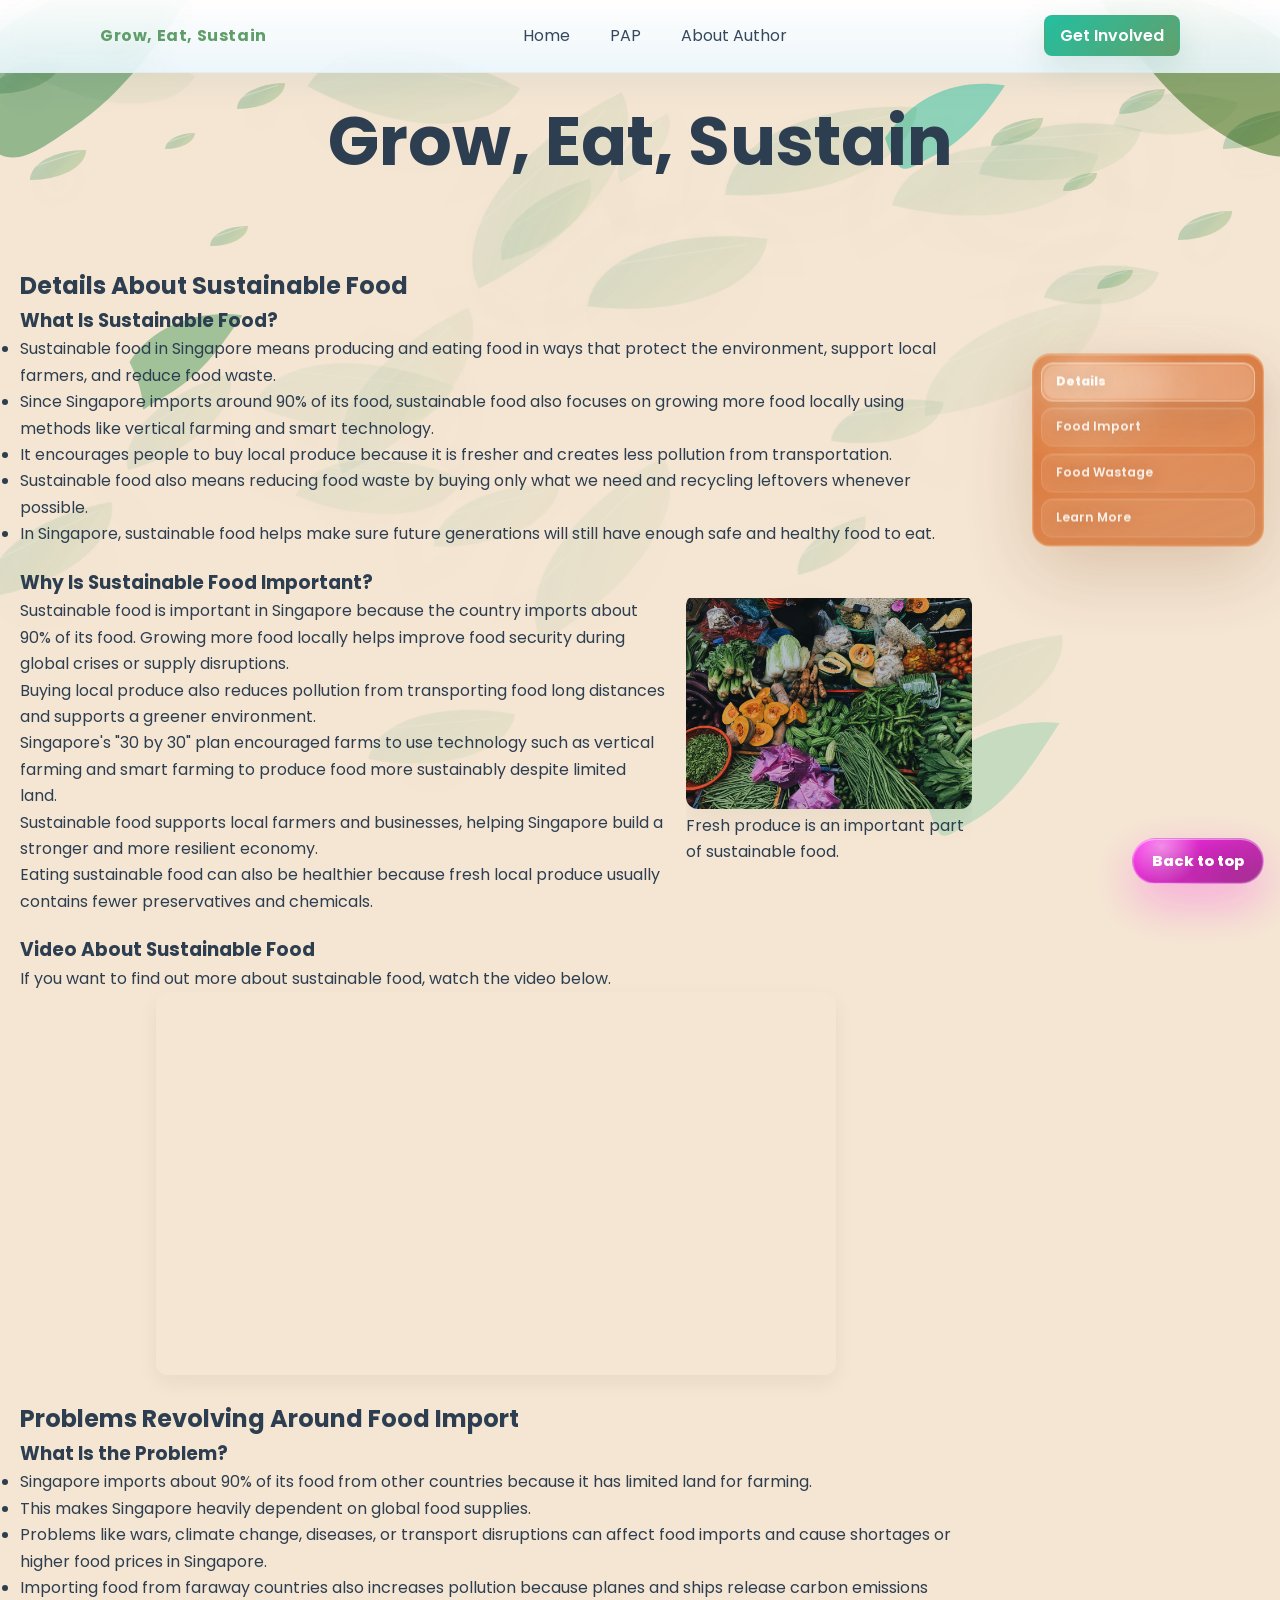
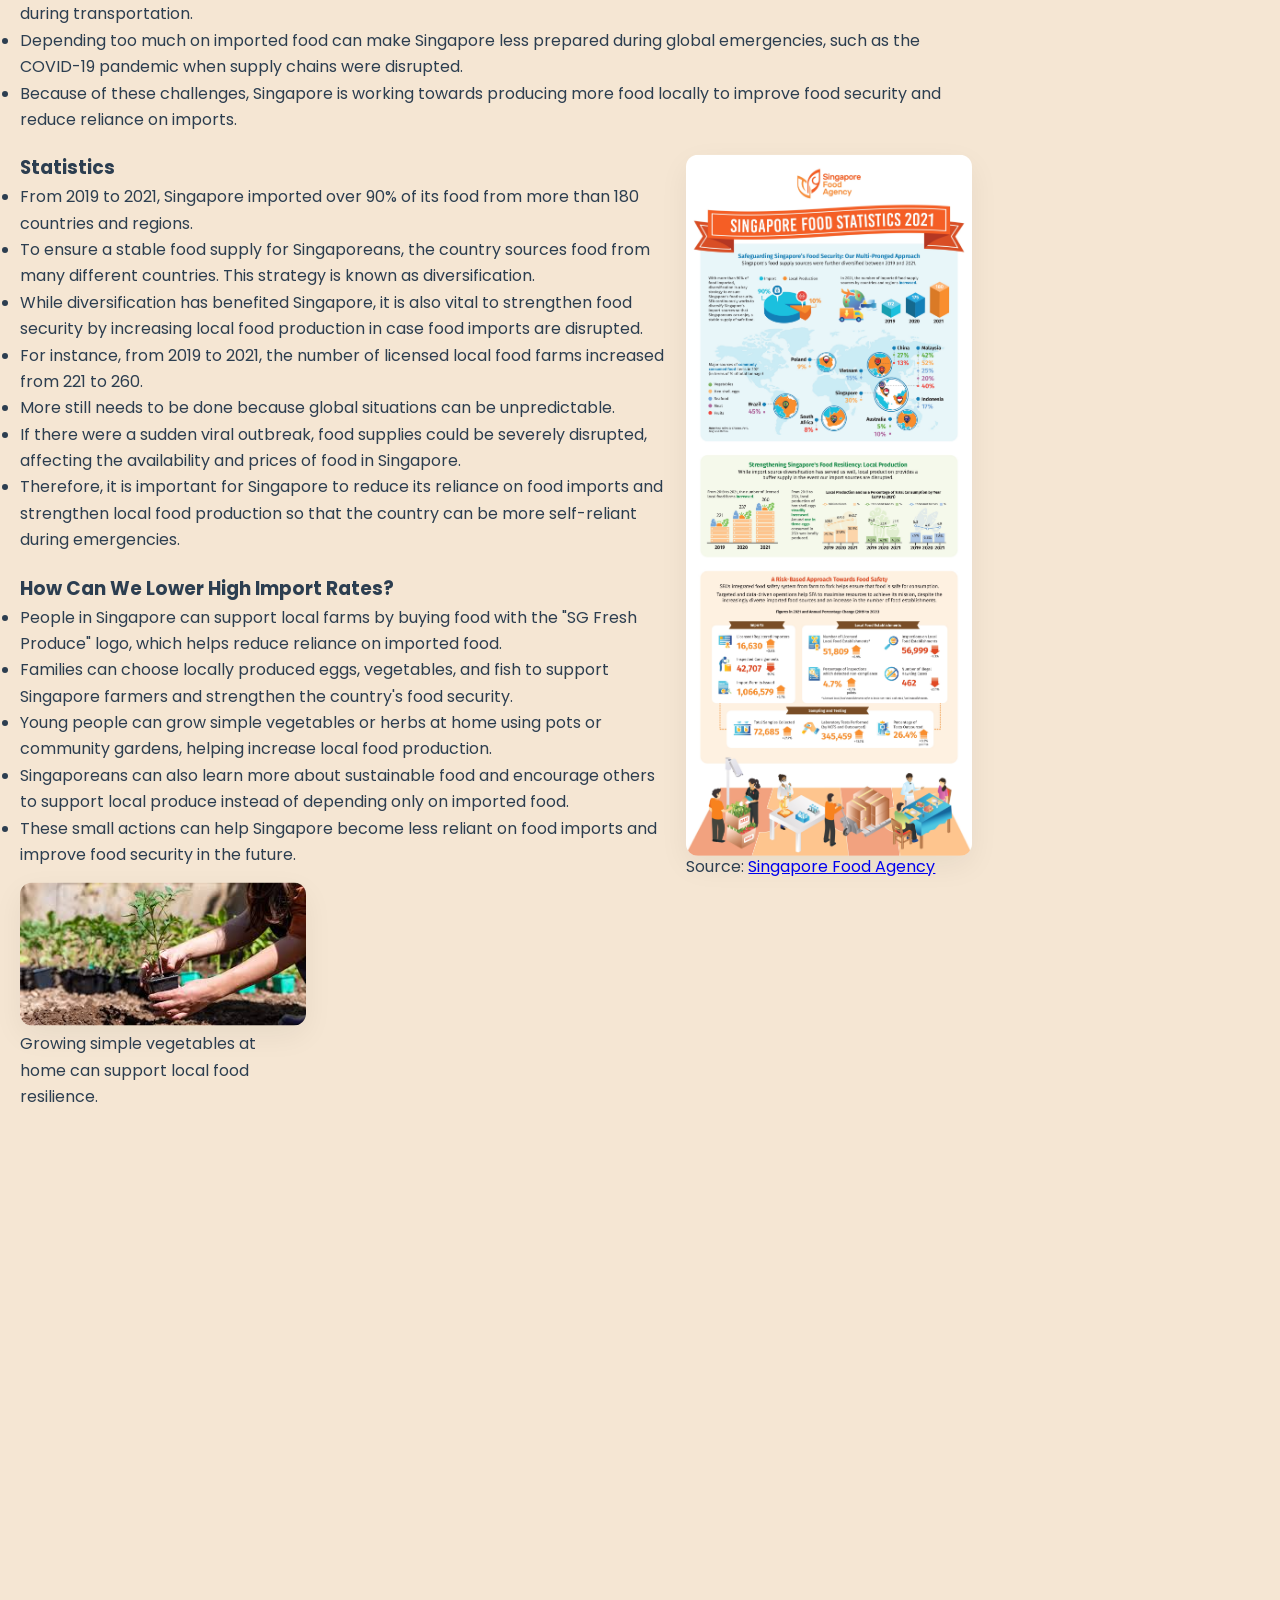
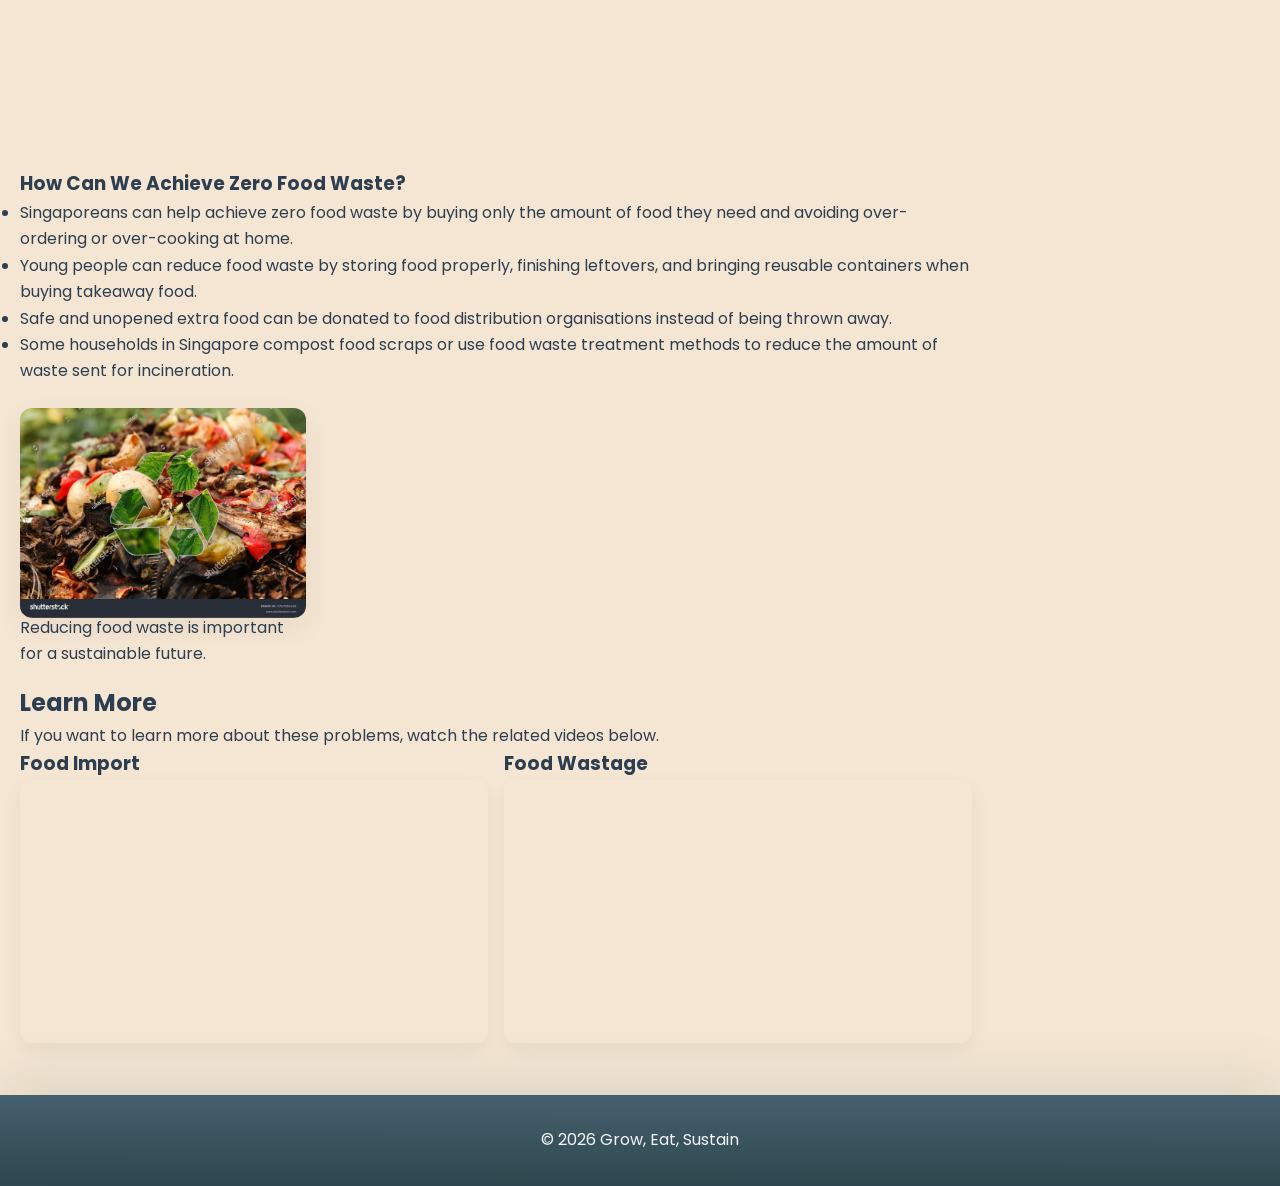
==== commit 547d9f60: "Add files via upload" ====
--- a/index.html
+++ b/index.html
@@ -11,10 +11,10 @@
 HOW THIS PAGE CONNECTS TO THE REST OF THE PROJECT:
 - styles_home.css controls the Home page's base layout and colors.
 - ../motion.css adds shared animations, reveal effects, hover polish, leaves,
-  parallax, and floating navigation styling.
+  parallax, floating navigation styling, and the neon-pink Back to top button.
 - ../animations.js adds interactive behavior such as smooth scrolling,
   IntersectionObserver reveal animations, magnetic hover effects, and generated
-  background leaves.
+  background leaves. It also creates the shared Back to top button.
 
 BEGINNER IDEA:
 HTML does not "animate" by itself. It provides elements with class names and ids.
@@ -45,7 +45,7 @@
     <link rel="stylesheet" href="css/styles_home.css">
     <!-- Shared animation and motion styles used across the whole website. -->
     <link rel="stylesheet" href="css/motion.css">
-    <!-- Shared JavaScript that controls reveal animations, smooth scrolling, leaves, and hover effects. -->
+    <!-- Shared JavaScript that controls reveal animations, smooth scrolling, leaves, hover effects, and the Back to top button. -->
     <script src="js/animations.js" defer></script>
 </head>
 
--- a/css/styles_home.css
+++ b/css/styles_home.css
@@ -15,7 +15,7 @@
 HOW IT CONNECTS:
 - index.html provides the elements and class names.
 - styles_home.css gives those elements their main layout and visual design.
-- ../motion.css adds shared animation behavior on top.
+- ../motion.css adds shared animation behavior and the Back to top button on top.
 - ../animations.js adds classes and CSS variables that both CSS files can read.
 
 IMPORTANT:
@@ -73,7 +73,7 @@
 	line-height:1.65;
 	-webkit-font-smoothing:antialiased;
 }
-main{flex:1}
+main{flex:1;width:100%}
 /* `flex:1` lets main content grow and fill available vertical space. */
 
 img,picture,video,iframe{max-width:100%;display:block}
@@ -198,7 +198,7 @@
 */
 .responsive-media{position:relative;width:100%;aspect-ratio:16/9;border-radius:12px;overflow:hidden;box-shadow:0 8px 20px rgba(20,30,20,0.06)}
 .responsive-media iframe,.responsive-media video{position:static;width:100%;height:100%;border:0;display:block}
-.responsive-media.first-video{width:45%;margin:0 auto}
+.responsive-media.first-video{width:min(100%,680px);margin:0 auto}
 
 /* ===== IMAGES ===== */
 .img-rounded{border-radius:12px;box-shadow:0 10px 30px rgba(20,30,20,0.06);transition:transform .32s ease}
@@ -253,7 +253,7 @@
 The Learn More videos use a two-column grid on larger screens.
 The minmax value prevents videos from becoming too narrow.
 */
-.video-grid{display:grid;grid-template-columns:repeat(2,minmax(280px,1fr));gap:1rem;align-items:start}
+.video-grid{display:grid;grid-template-columns:repeat(2,minmax(0,1fr));gap:1rem;align-items:start}
 .video-grid .responsive-media{width:100%}
 
 /* Featured single video (centered, constrained) */
@@ -277,8 +277,31 @@
 Small phone layout. Padding and headings shrink, and the CTA button becomes full
 width for easier tapping.
 */
-@media(max-width:768px){.hero{min-height:56vh;padding:2rem}.hero-inner{flex-direction:column}.nav-links{gap:.6rem}.leaf-left,.leaf-right,.leaf-sm,.leaf-mid,.leaf-bottom{display:none}}
-@media(max-width:480px){.container{padding:1.25rem}.hero{padding:1.25rem;border-radius:12px}.hero h1{font-size:1.6rem}.cta-button{width:100%;justify-content:center}}
+@media(max-width:768px){
+	body{padding-bottom:5.75rem}
+	.container{padding-inline:1rem}
+	.site-nav .nav-inner{flex-wrap:wrap;justify-content:center;row-gap:.65rem}
+	.brand{width:100%;text-align:center}
+	.site-nav .nav-links:not(.floating-page-nav){flex:1 1 100%;justify-content:center;flex-wrap:wrap;gap:.35rem}
+	.site-nav .nav-links:not(.floating-page-nav) a{min-height:2.15rem;padding:.42rem .58rem}
+	.nav-actions{width:100%;justify-content:center}
+	.hero{min-height:56vh;padding:2rem}
+	.hero-inner{flex-direction:column}
+	header > .container:not(.nav-inner) > h1{font-size:clamp(2.15rem,12vw,3.25rem)}
+	.responsive-media.first-video{width:100%}
+	.video-grid{grid-template-columns:1fr}
+	section article figure, .media-left, .media-right{max-width:100%}
+	.leaf-left,.leaf-right,.leaf-sm,.leaf-mid,.leaf-bottom{display:none}
+}
+@media(max-width:480px){
+	body{padding-bottom:6.25rem}
+	.container{padding:1.1rem .85rem}
+	.site-nav .nav-links:not(.floating-page-nav) a{font-size:.88rem;padding:.36rem .46rem}
+	.hero{padding:1.25rem;border-radius:12px}
+	.hero h1{font-size:1.6rem}
+	.cta-button{width:100%;justify-content:center}
+	.img-rounded,.responsive-media{border-radius:10px}
+}
 
 /* ===== PAGE-SPECIFIC HELPERS (HOME) ===== */
 /* This copied floating nav styling gives the Home page the same side menu look as PAP. */
@@ -317,6 +340,94 @@
 .floating-page-nav.floating-page-nav--pap a.is-active,.floating-page-nav.floating-page-nav--pap a[aria-current="true"]{animation:none}
 .floating-page-nav.floating-page-nav--pap a.is-active::before,.floating-page-nav.floating-page-nav--pap a[aria-current="true"]::before{animation:none}
 
+@media(min-width:1025px) and (max-width:1400px){
+	:root{--max-width:1080px}
+	body.motion-page-home{--floating-nav-column:16rem}
+	body.motion-page-home main.container{padding-right:17.25rem}
+	.floating-page-nav.floating-page-nav--pap{
+		right:16px;
+		width:14.5rem;
+		gap:.42rem;
+		padding:.5rem;
+	}
+	.floating-page-nav.floating-page-nav--pap a{
+		min-height:2.42rem;
+		padding:.58rem .72rem .58rem .86rem;
+		font-size:.76rem;
+	}
+}
+
+@media(min-width:1025px) and (max-height:800px){
+	header > .container:not(.nav-inner){padding-block:1.25rem}
+	header > .container:not(.nav-inner) > h1{font-size:clamp(2.35rem,4.5vw,3.45rem)}
+	main.container{padding-top:1.25rem;padding-bottom:1.5rem}
+	section > h2{margin-top:1rem}
+	.floating-page-nav.floating-page-nav--pap{
+		gap:.38rem;
+		padding:.46rem;
+	}
+	.floating-page-nav.floating-page-nav--pap a{
+		min-height:2.28rem;
+		padding-block:.52rem;
+	}
+}
+
+@media(max-width:768px){
+	.floating-page-nav.floating-page-nav--pap{
+		top:auto;
+		right:.75rem;
+		bottom:.75rem;
+		left:.75rem;
+		width:auto;
+		max-width:none;
+		flex-direction:row;
+		align-items:center;
+		gap:.4rem;
+		padding:.42rem;
+		border-radius:999px;
+		overflow-x:auto;
+		overscroll-behavior-x:contain;
+		scrollbar-width:none;
+		opacity:.97;
+		transform:none;
+		animation:none;
+	}
+	.floating-page-nav.floating-page-nav--pap::-webkit-scrollbar{display:none}
+	.floating-page-nav.floating-page-nav--pap::after{inset:-10%;opacity:.16}
+	.floating-page-nav.floating-page-nav--pap.is-visible,
+	.floating-page-nav.floating-page-nav--pap:hover,
+	.floating-page-nav.floating-page-nav--pap:focus-within,
+	.floating-page-nav.floating-page-nav--pap.is-idle:not(:hover):not(:focus-within){
+		opacity:.97;
+		transform:none;
+	}
+	.floating-page-nav.floating-page-nav--pap a{
+		flex:0 0 auto;
+		width:auto;
+		min-width:max-content;
+		max-width:11rem;
+		min-height:2.45rem;
+		padding:.62rem .82rem;
+		font-size:.78rem;
+		white-space:nowrap;
+	}
+	.floating-page-nav.floating-page-nav--pap a:hover,
+	.floating-page-nav.floating-page-nav--pap a:focus-visible,
+	.floating-page-nav.floating-page-nav--pap a.is-active,
+	.floating-page-nav.floating-page-nav--pap a[aria-current="true"]{
+		--nav-shift-x:0px;
+	}
+}
+
+@media(max-width:420px){
+	.floating-page-nav.floating-page-nav--pap a{
+		max-width:9rem;
+		min-height:2.35rem;
+		padding:.56rem .72rem;
+		font-size:.74rem;
+	}
+}
+
 /* accessibility focus */
 :focus{outline:3px solid rgba(26,188,156,0.12);outline-offset:3px}
 
--- a/css/motion.css
+++ b/css/motion.css
@@ -1,7 +1,7 @@
 /* ===== MOTION TOKENS ===== */
 /* Beginner note:
    This shared CSS file controls animations and special effects for every page.
-   It works together with animations.js, which adds classes and CSS variables while the user scrolls or hovers. */
+   It works together with animations.js, which adds classes, CSS variables, and the shared Back to top button. */
 /*
 ======================================================
 BEGINNER GUIDE TO THIS SHARED MOTION FILE
@@ -11,8 +11,8 @@
 This file is the shared animation layer for the entire "Grow, Eat, Sustain"
 website. The page-specific CSS files decide the basic page layout, while this
 file adds premium motion: reveal animations, floating leaves, hover lift,
-magnetic button movement, parallax media, floating section navigation, and
-reduced-motion accessibility.
+magnetic button movement, parallax media, floating section navigation, the
+neon-pink Back to top button, and reduced-motion accessibility.
 
 HOW CSS AND JAVASCRIPT WORK TOGETHER HERE:
 1. HTML gives elements class names such as `.site-nav`, `.card`, `.action`,
@@ -2067,7 +2067,89 @@
   transform: scaleX(1);
   animation: none;
 }
-
+
+/* ===== BACK TO TOP BUTTON ===== */
+/* This shared fixed button returns users to the top of the current page. */
+/*
+======================================================
+NEON-PINK BACK TO TOP BUTTON
+======================================================
+
+PURPOSE:
+This button gives users a quick return path after they scroll down a long page.
+animations.js creates the button once on every page, while this CSS keeps it
+fixed in a consistent viewport position.
+
+COLOR:
+The requested neon pink is `#FF10F0` / rgb(255, 16, 240). The gradients keep
+that color as the main signal while adding depth so it matches the orange
+floating navigation menu's polished style.
+
+RESPONSIVE BEHAVIOR:
+On desktop, the button sits in the bottom-right corner. On mobile, it moves
+above the bottom floating section nav so the two controls do not overlap.
+*/
+.back-to-top-button {
+  --button-scale: 1;
+  --back-top-pink: #ff10f0;
+  --back-top-deep: #8f087f;
+  position: fixed;
+  right: max(1rem, env(safe-area-inset-right));
+  bottom: max(1rem, env(safe-area-inset-bottom));
+  z-index: 5200;
+  display: inline-flex;
+  align-items: center;
+  justify-content: center;
+  min-width: 8.25rem;
+  min-height: 2.9rem;
+  padding: 0.78rem 1rem;
+  border: 1px solid rgba(255, 214, 253, 0.48);
+  border-radius: 999px;
+  color: #ffffff;
+  background:
+    radial-gradient(circle at 22% 18%, rgba(255, 255, 255, 0.48), transparent 36%),
+    linear-gradient(150deg, rgba(255, 16, 240, 0.96), rgba(143, 8, 127, 0.88));
+  box-shadow:
+    0 18px 48px rgba(255, 16, 240, 0.32),
+    0 0 0 1px rgba(255, 255, 255, 0.12) inset,
+    0 1px 0 rgba(255, 255, 255, 0.36) inset;
+  font: inherit;
+  font-size: 0.92rem;
+  font-weight: 800;
+  line-height: 1;
+  letter-spacing: 0;
+  text-shadow: 0 1px 18px rgba(84, 0, 76, 0.36);
+  cursor: pointer;
+  opacity: 0.94;
+  transform: translate3d(var(--magnetic-x), var(--magnetic-y), 0) scale(var(--button-scale));
+  transition:
+    opacity 320ms var(--motion-ease),
+    transform 360ms var(--motion-ease),
+    box-shadow 360ms var(--motion-ease),
+    background-position 620ms var(--motion-ease);
+  will-change: opacity, transform;
+}
+
+.back-to-top-button:hover,
+.back-to-top-button:focus-visible {
+  --button-scale: 1.035;
+  opacity: 1;
+  box-shadow:
+    0 22px 62px rgba(255, 16, 240, 0.42),
+    0 0 28px rgba(255, 16, 240, 0.36),
+    0 0 0 1px rgba(255, 255, 255, 0.18) inset,
+    0 1px 0 rgba(255, 255, 255, 0.42) inset;
+}
+
+.back-to-top-button:focus-visible {
+  outline: 3px solid rgba(255, 16, 240, 0.3);
+  outline-offset: 5px;
+}
+
+.back-to-top-button:active {
+  --button-scale: 0.98;
+}
+
 .card:hover,
 .pap-card:hover,
 .profile:hover,
@@ -2182,6 +2264,7 @@
   - leaves are less prominent
   - card hover lift is smaller
   - floating nav moves from side to bottom
+  - Back to top rises above the bottom floating nav
   */
   :root {
     --reveal-duration: 720ms;
@@ -2250,12 +2333,21 @@
     white-space: normal;
   }
 
-  .floating-page-nav a.is-active,
-  .floating-page-nav a[aria-current="true"] {
-    --nav-shift-x: 0px;
-    --button-scale: 1.08;
-  }
-}
+  .floating-page-nav a.is-active,
+  .floating-page-nav a[aria-current="true"] {
+    --nav-shift-x: 0px;
+    --button-scale: 1.08;
+  }
+
+  .back-to-top-button {
+    right: max(0.75rem, env(safe-area-inset-right));
+    bottom: calc(5.55rem + env(safe-area-inset-bottom));
+    min-width: 7.75rem;
+    min-height: 2.65rem;
+    padding: 0.68rem 0.86rem;
+    font-size: 0.84rem;
+  }
+}
 
 @media (max-width: 520px) {
   /*
@@ -2271,11 +2363,18 @@
   .leaf-left,
   .leaf-right,
   .leaf-sm,
-  .leaf-cluster,
-  .ambient-leaves {
-    display: none;
-  }
-}
+  .leaf-cluster,
+  .ambient-leaves {
+    display: none;
+  }
+
+  .back-to-top-button {
+    right: max(0.65rem, env(safe-area-inset-right));
+    bottom: calc(5.35rem + env(safe-area-inset-bottom));
+    min-width: 7rem;
+    font-size: 0.78rem;
+  }
+}
 
 @media (prefers-reduced-motion: reduce) {
   /* Accessibility: users who prefer less motion get instant/static effects. */
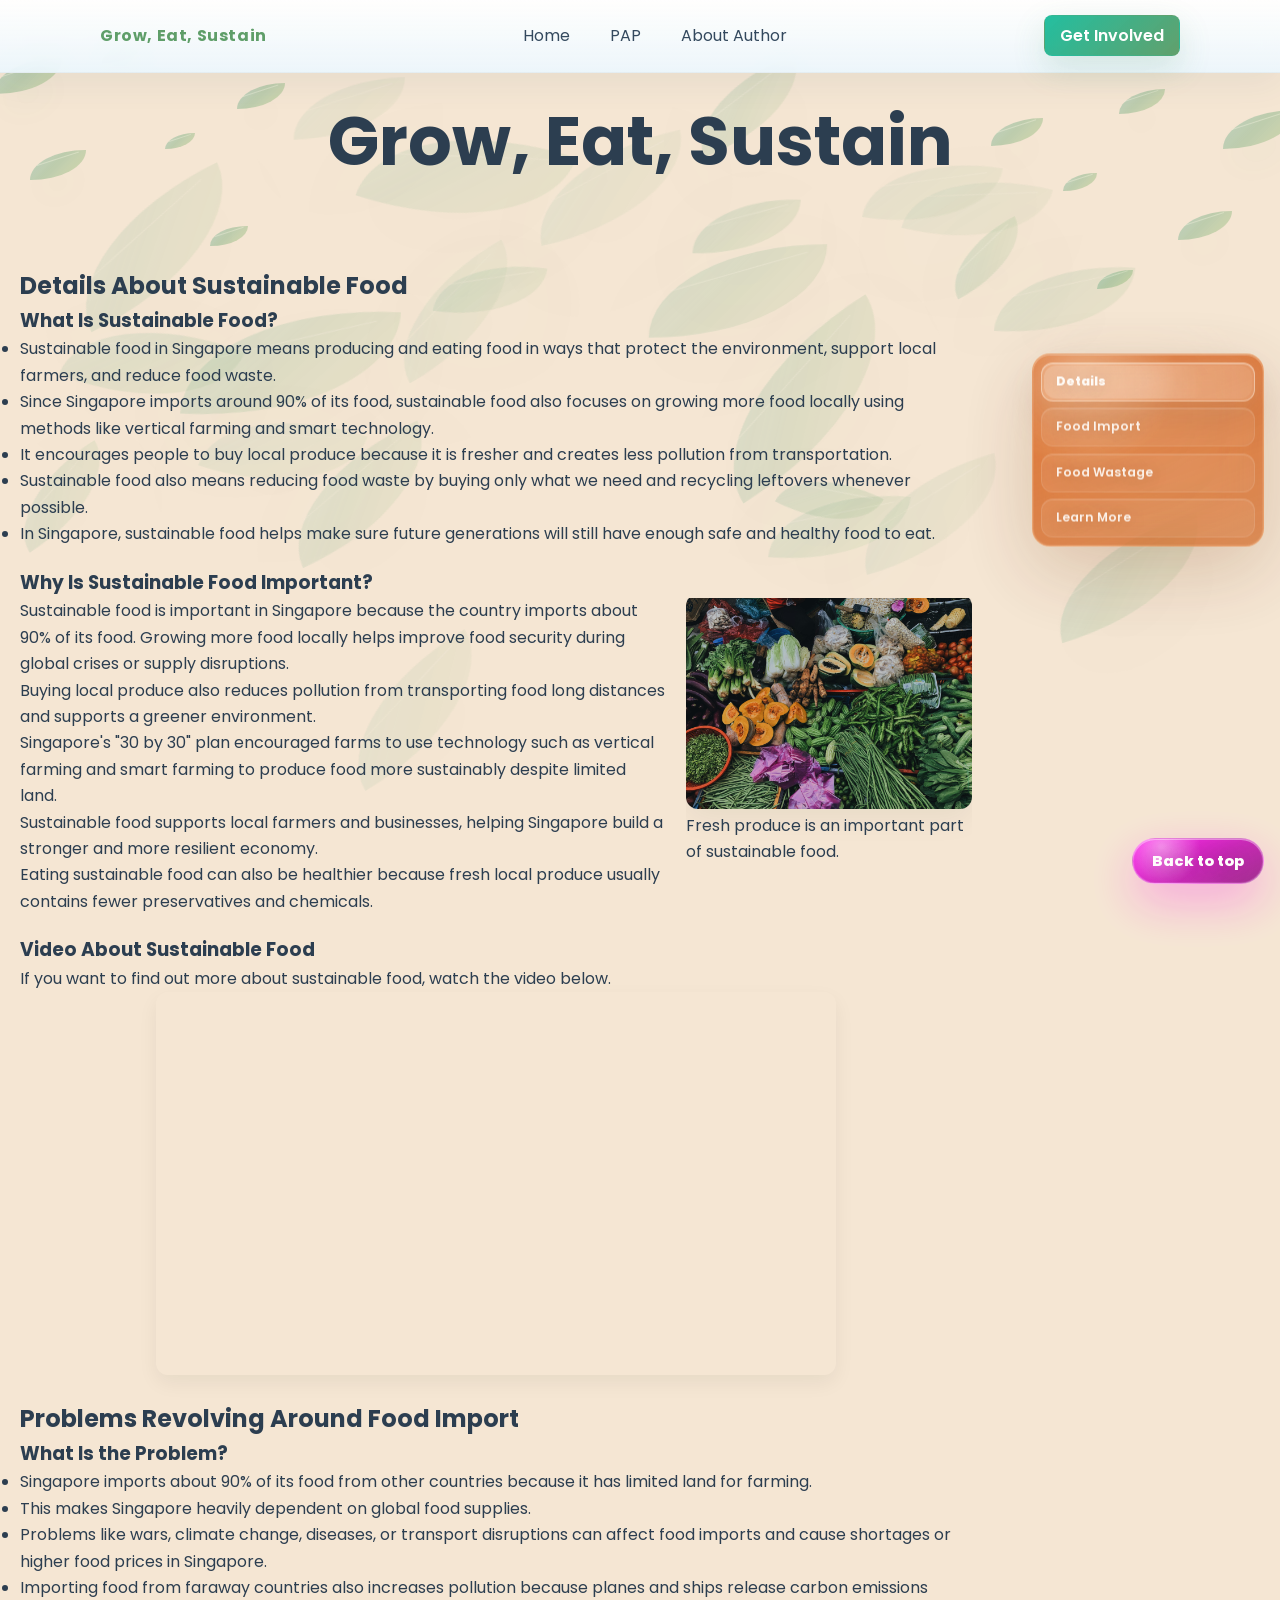
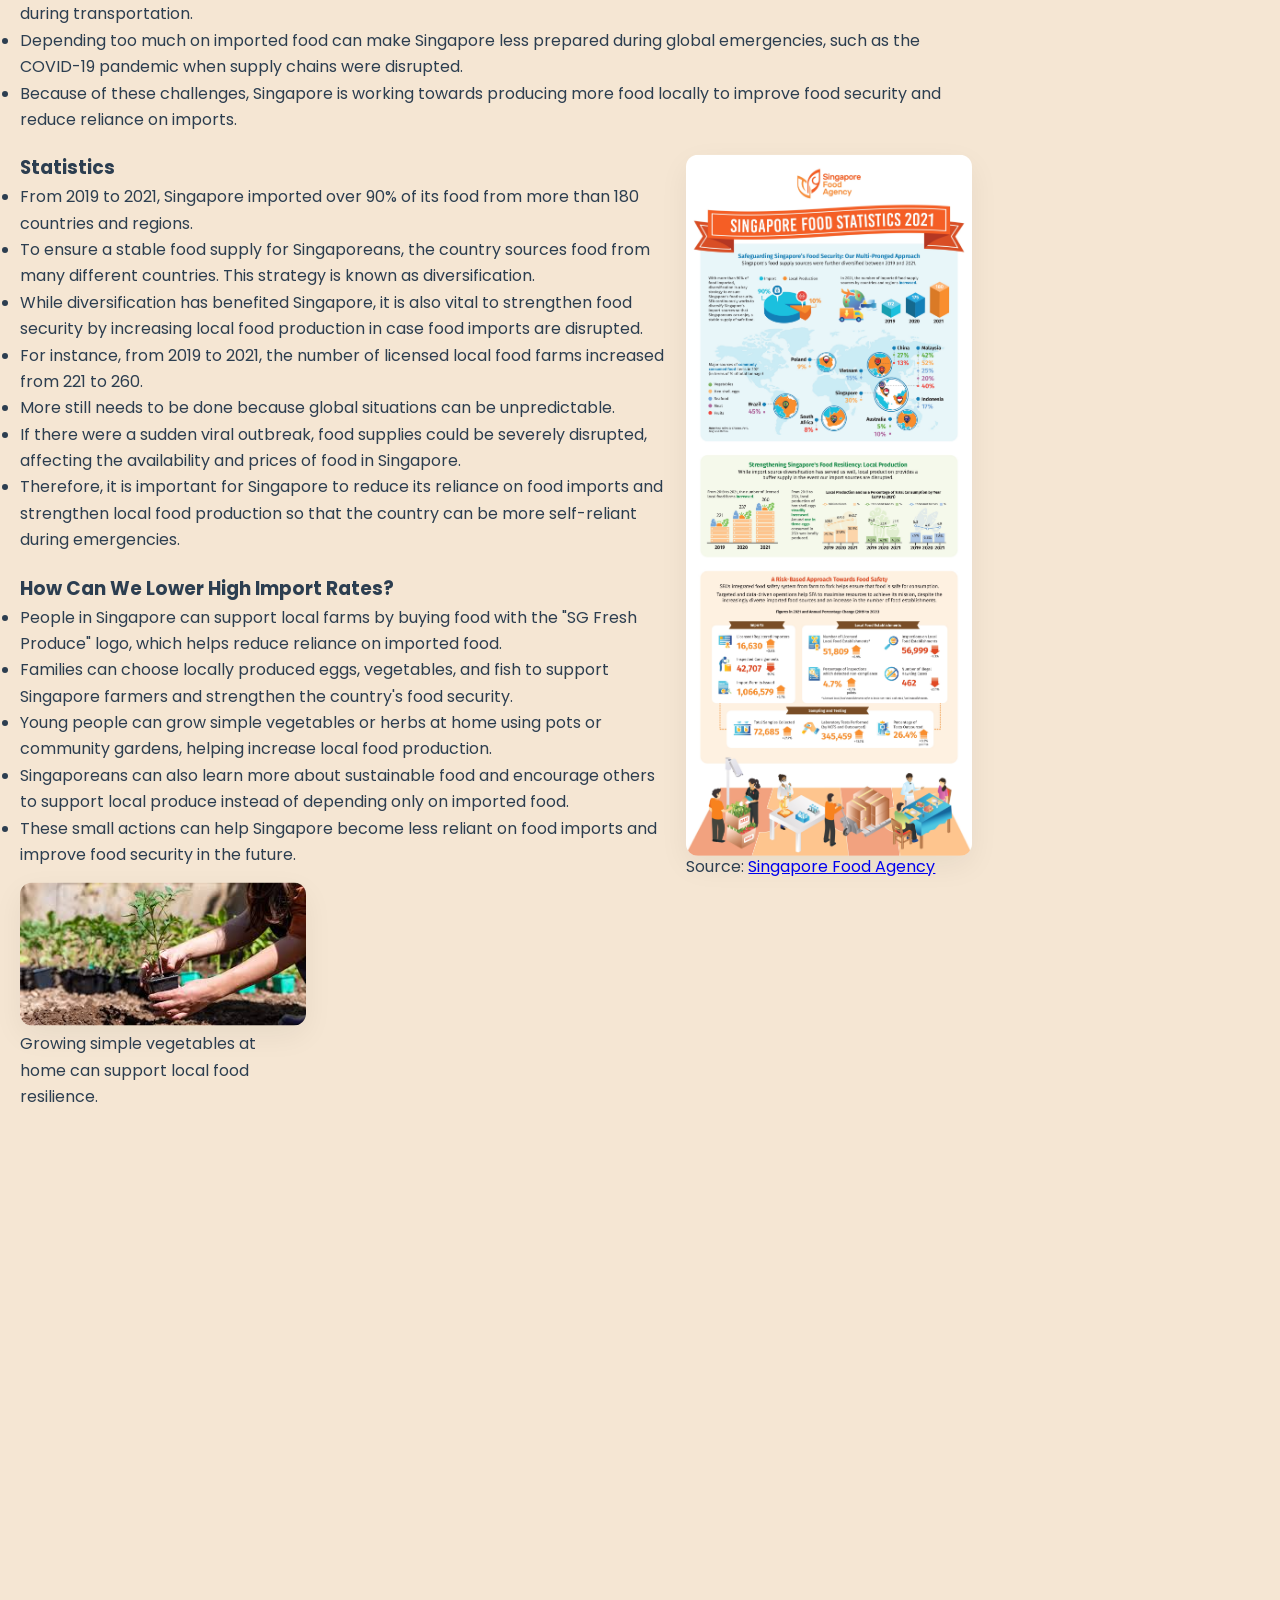
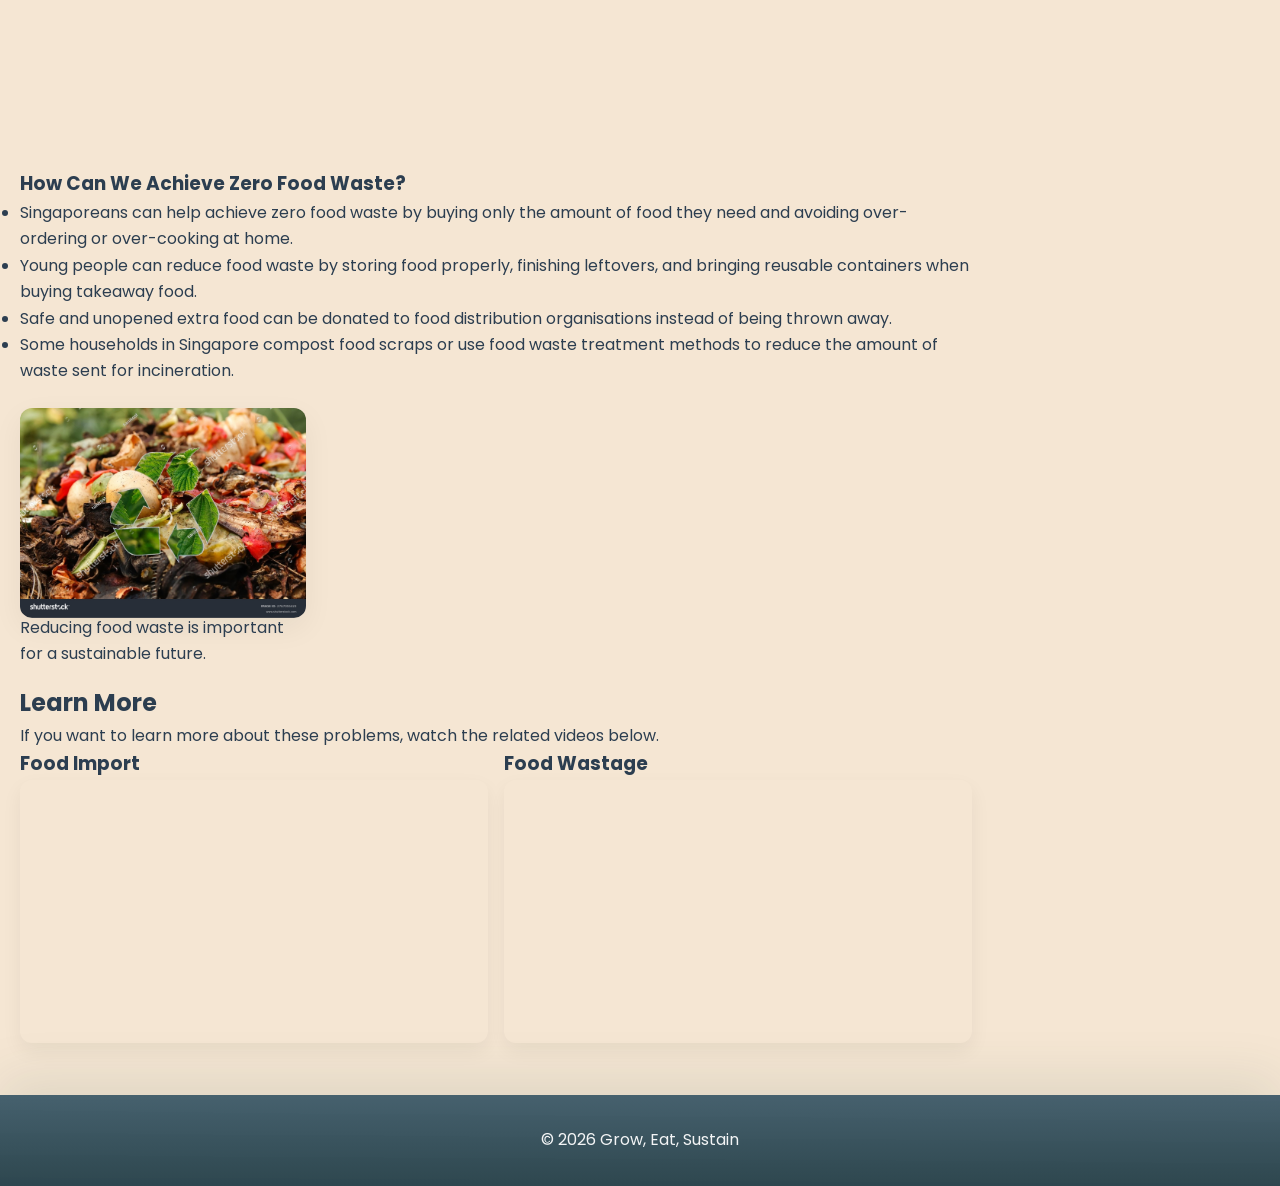
==== commit 1c384c7a: "Add files via upload" ====
--- a/index.html
+++ b/index.html
@@ -9,10 +9,11 @@
 it decides what content exists and how that content is grouped.
 
 HOW THIS PAGE CONNECTS TO THE REST OF THE PROJECT:
-- styles_home.css controls the Home page's base layout and colors.
-- ../motion.css adds shared animations, reveal effects, hover polish, leaves,
+- css/styles_home.css controls the Home page's base layout and colors.
+- css/motion.css adds shared animations, reveal effects, hover polish, leaves,
   parallax, floating navigation styling, and the neon-pink Back to top button.
-- ../animations.js adds interactive behavior such as smooth scrolling,
+- js/preload.js prevents animation elements from flashing before motion loads.
+- js/animations.js adds interactive behavior such as smooth scrolling,
   IntersectionObserver reveal animations, magnetic hover effects, and generated
   background leaves. It also creates the shared Back to top button.
 
@@ -30,17 +31,10 @@
     <meta name="viewport" content="width=device-width, initial-scale=1.0">
     <title>Grow, Eat, Sustain - Home</title>
     <!-- Transparent PNG favicon so the browser tab icon does not show the old checkerboard background. -->
-    <link rel="icon" type="image/png" href="Images/Website_icon_transparent.png">
+    <link rel="icon" type="image/png" href="images/website-icon-transparent.png">
     <!-- The title appears in the browser tab and helps search engines identify the page. -->
-    <!-- This temporary class lets CSS hide animated elements until JavaScript is ready. -->
-    <script>document.documentElement.classList.add('motion-preload');window.setTimeout(function(){document.documentElement.classList.remove('motion-preload');},1500);</script>
-    <!--
-    This inline script runs immediately before the page is visible.
-    It adds `motion-preload` to <html>, which lets motion.css hide reveal elements
-    briefly so they do not flash in the wrong position before animations load.
-    The timeout removes the class after 1.5 seconds as a fallback in case the
-    main JavaScript file loads slowly.
-    -->
+    <!-- External preload script prevents reveal animations from flashing before shared motion code loads. -->
+    <script src="js/preload.js"></script>
     <!-- Page-specific styles for the home page. -->
     <link rel="stylesheet" href="css/styles_home.css">
     <!-- Shared animation and motion styles used across the whole website. -->
@@ -55,44 +49,7 @@
         `motion-page-home` is a page-identity class. motion.css and animations.js
         use it to choose Home-style decorative motion.
         -->
-        <!-- Inline decorative leaves so animations are visible without external files -->
-        <div class="leaf-left" aria-hidden="true">
-            <!-- `aria-hidden="true"` means screen readers ignore this decorative leaf. -->
-            <svg viewBox="0 0 200 200" xmlns="http://www.w3.org/2000/svg" preserveAspectRatio="xMidYMid meet">
-                <!-- SVG draws a scalable leaf shape directly in the HTML. -->
-                <g fill="#5F9E69">
-                    <path d="M10 100c30-50 90-70 140-60-20 30-40 60-70 80S40 150 10 100z" opacity="0.95"/>
-                </g>
-            </svg>
-        </div>
-        <div class="leaf-right" aria-hidden="true">
-            <svg viewBox="0 0 200 200" xmlns="http://www.w3.org/2000/svg" preserveAspectRatio="xMidYMid meet">
-                <g fill="#548235">
-                    <path d="M190 90c-28-45-80-64-130-55 18 28 38 56 66 74s58 24 64-19z" opacity="0.95"/>
-                </g>
-            </svg>
-        </div>
-        <div class="leaf-sm" aria-hidden="true">
-            <svg viewBox="0 0 120 120" xmlns="http://www.w3.org/2000/svg" preserveAspectRatio="xMidYMid meet">
-                <g fill="#1abc9c">
-                    <path d="M10 60c20-30 50-40 80-35-12 18-26 36-46 46S20 90 10 60z" opacity="0.7"/>
-                </g>
-            </svg>
-        </div>
-        <div class="leaf-mid" aria-hidden="true">
-            <svg viewBox="0 0 160 160" xmlns="http://www.w3.org/2000/svg" preserveAspectRatio="xMidYMid meet">
-                <g fill="#78b17c">
-                    <path d="M20 80c18-28 52-38 82-34-16 24-32 46-58 60S40 120 20 80z" opacity="0.82"/>
-                </g>
-            </svg>
-        </div>
-        <div class="leaf-bottom" aria-hidden="true">
-            <svg viewBox="0 0 180 180" xmlns="http://www.w3.org/2000/svg" preserveAspectRatio="xMidYMid meet">
-                <g fill="#a2d3b2">
-                    <path d="M20 90c24-36 62-48 96-45-18 28-34 54-60 68S36 132 20 90z" opacity="0.75"/>
-                </g>
-            </svg>
-        </div>
+        <!-- Decorative leaves are generated by js/animations.js and styled by css/motion.css. -->
     <!-- Header = top part of the page with the main navigation and page title. -->
     <header>
         <!--
@@ -180,7 +137,7 @@
                     `<figure>` keeps an image and caption together semantically.
                     `media-left` tells CSS to float this image left on larger screens.
                     -->
-                    <img class="img-rounded" src="Images/Vegetables.jpg" alt="Fresh vegetables" loading="lazy">
+                    <img class="img-rounded" src="images/vegetables.jpg" alt="Fresh vegetables" loading="lazy">
                     <!--
                     `alt` describes the image for screen readers and broken-image cases.
                     `loading="lazy"` lets the browser delay loading until the image is near the viewport.
@@ -253,7 +210,7 @@
 
             <figure class="media-right">
                 <!-- `media-right` floats this figure to the right on desktop. -->
-                <img class="img-rounded" src="Images/Food_import_infographics.jpg" alt="Infographic about Singapore food imports" loading="lazy">
+                <img class="img-rounded" src="images/food-import-infographics.jpg" alt="Infographic about Singapore food imports" loading="lazy">
                 <figcaption>
                     Source:
                     <a href="https://www.sfa.gov.sg/docs/default-source/publication/sg-food-statistics/sgfs_infographic.pdf#:~:text=sources%20by%20countries%20and%20regions,continuously%20works%20to%20diversify%20Singapore%E2%80%99s"
@@ -293,7 +250,7 @@
             </article>
 
             <figure class="media-left">
-                <img class="img-rounded" src="Images/person_planting_tomato.jpg" alt="A person planting a tomato plant" loading="lazy">
+                <img class="img-rounded" src="images/person-planting-tomato.jpg" alt="A person planting a tomato plant" loading="lazy">
                 <figcaption>Growing simple vegetables at home can support local food resilience.</figcaption>
             </figure>
         </section>
@@ -318,7 +275,7 @@
                 `source-media` keeps the source link clickable even with the page animation effects.
                 -->
                 <figure class="media-left source-media">
-                    <img class="img-rounded" src="Images/Food_waste_infographics.png" alt="Infographic about food wastage in Singapore" loading="lazy">
+                    <img class="img-rounded" src="images/food-waste-infographics.png" alt="Infographic about food wastage in Singapore" loading="lazy">
                     <figcaption>
                         Source:
                         <!-- The source link opens the NEA reference in a new tab. -->
@@ -349,7 +306,7 @@
                 </ul>
             </article>
             <figure class="media-left">
-                <img class="img-rounded" src="Images/recycling_food_waste.jpg" alt="Recycling food waste" loading="lazy">
+                <img class="img-rounded" src="images/recycling-food-waste.jpg" alt="Recycling food waste" loading="lazy">
                 <figcaption>Reducing food waste is important for a sustainable future.</figcaption>
             </figure>
         </section>
